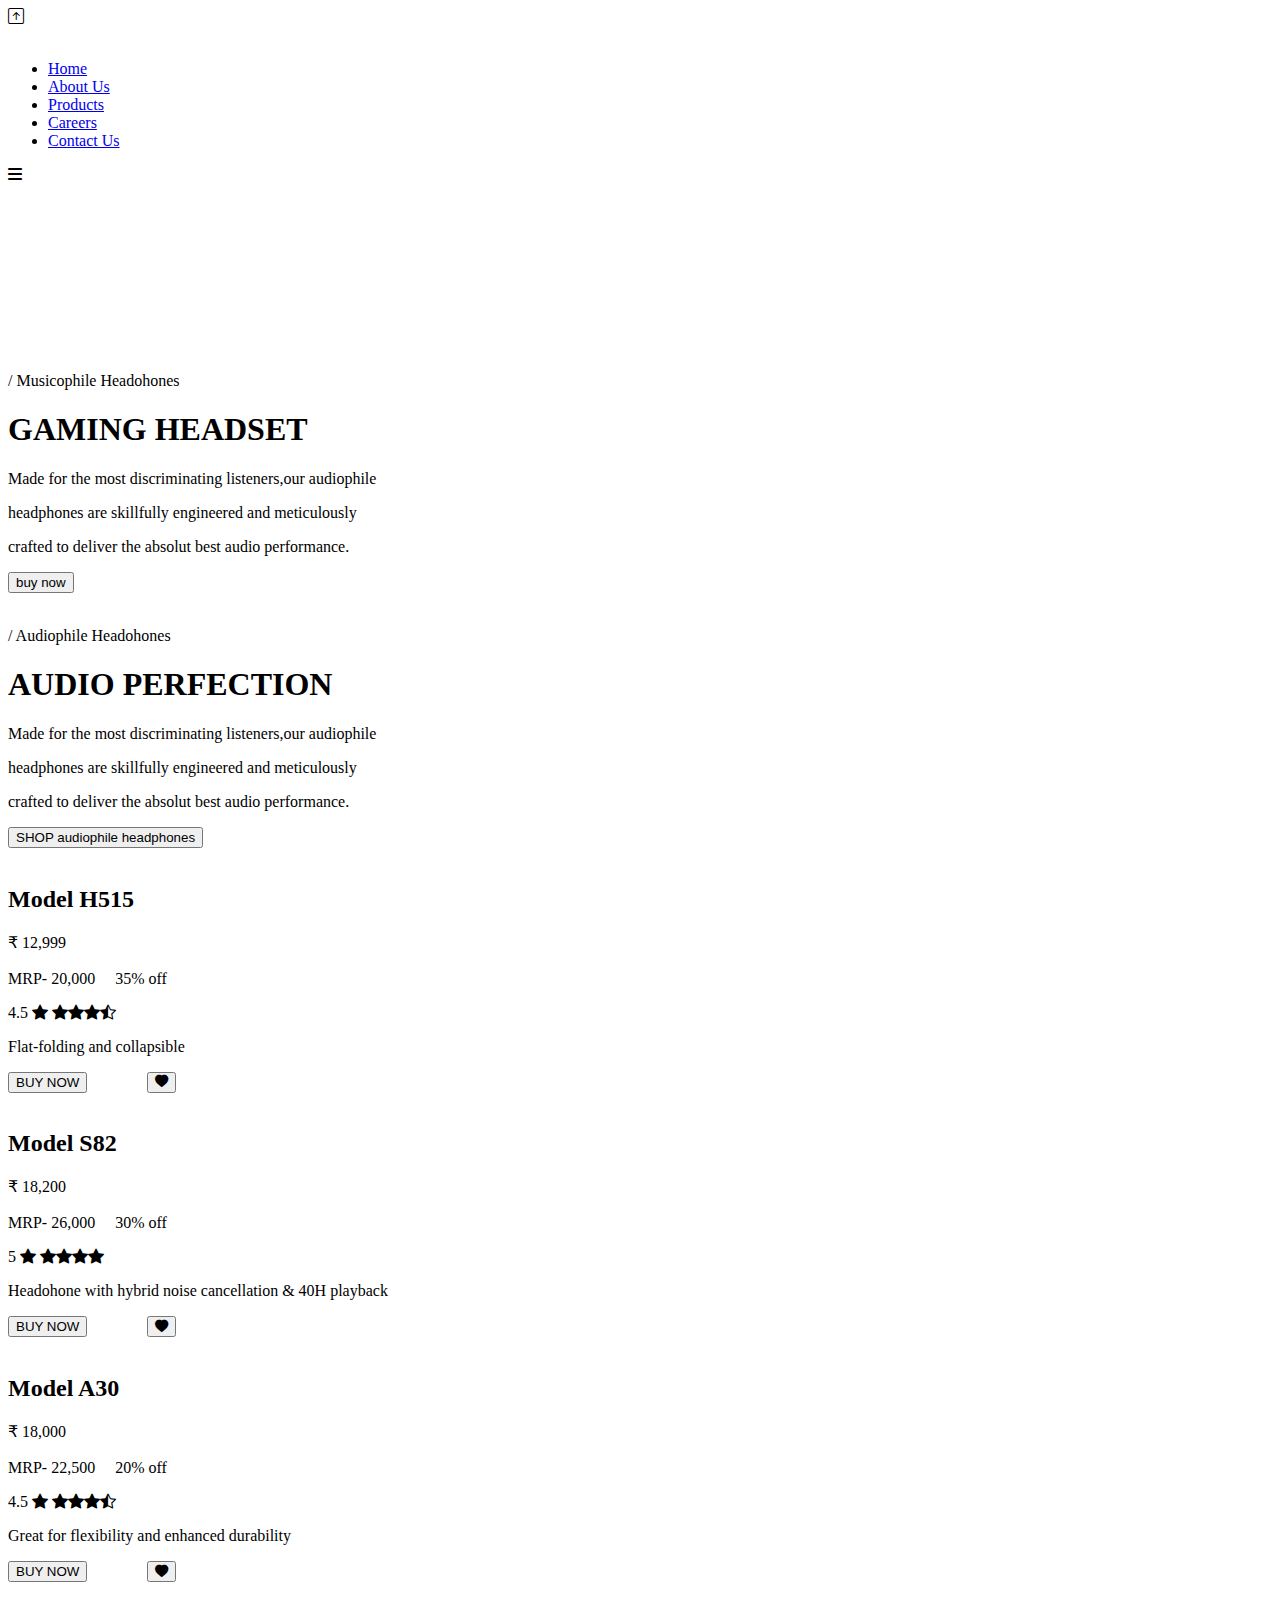
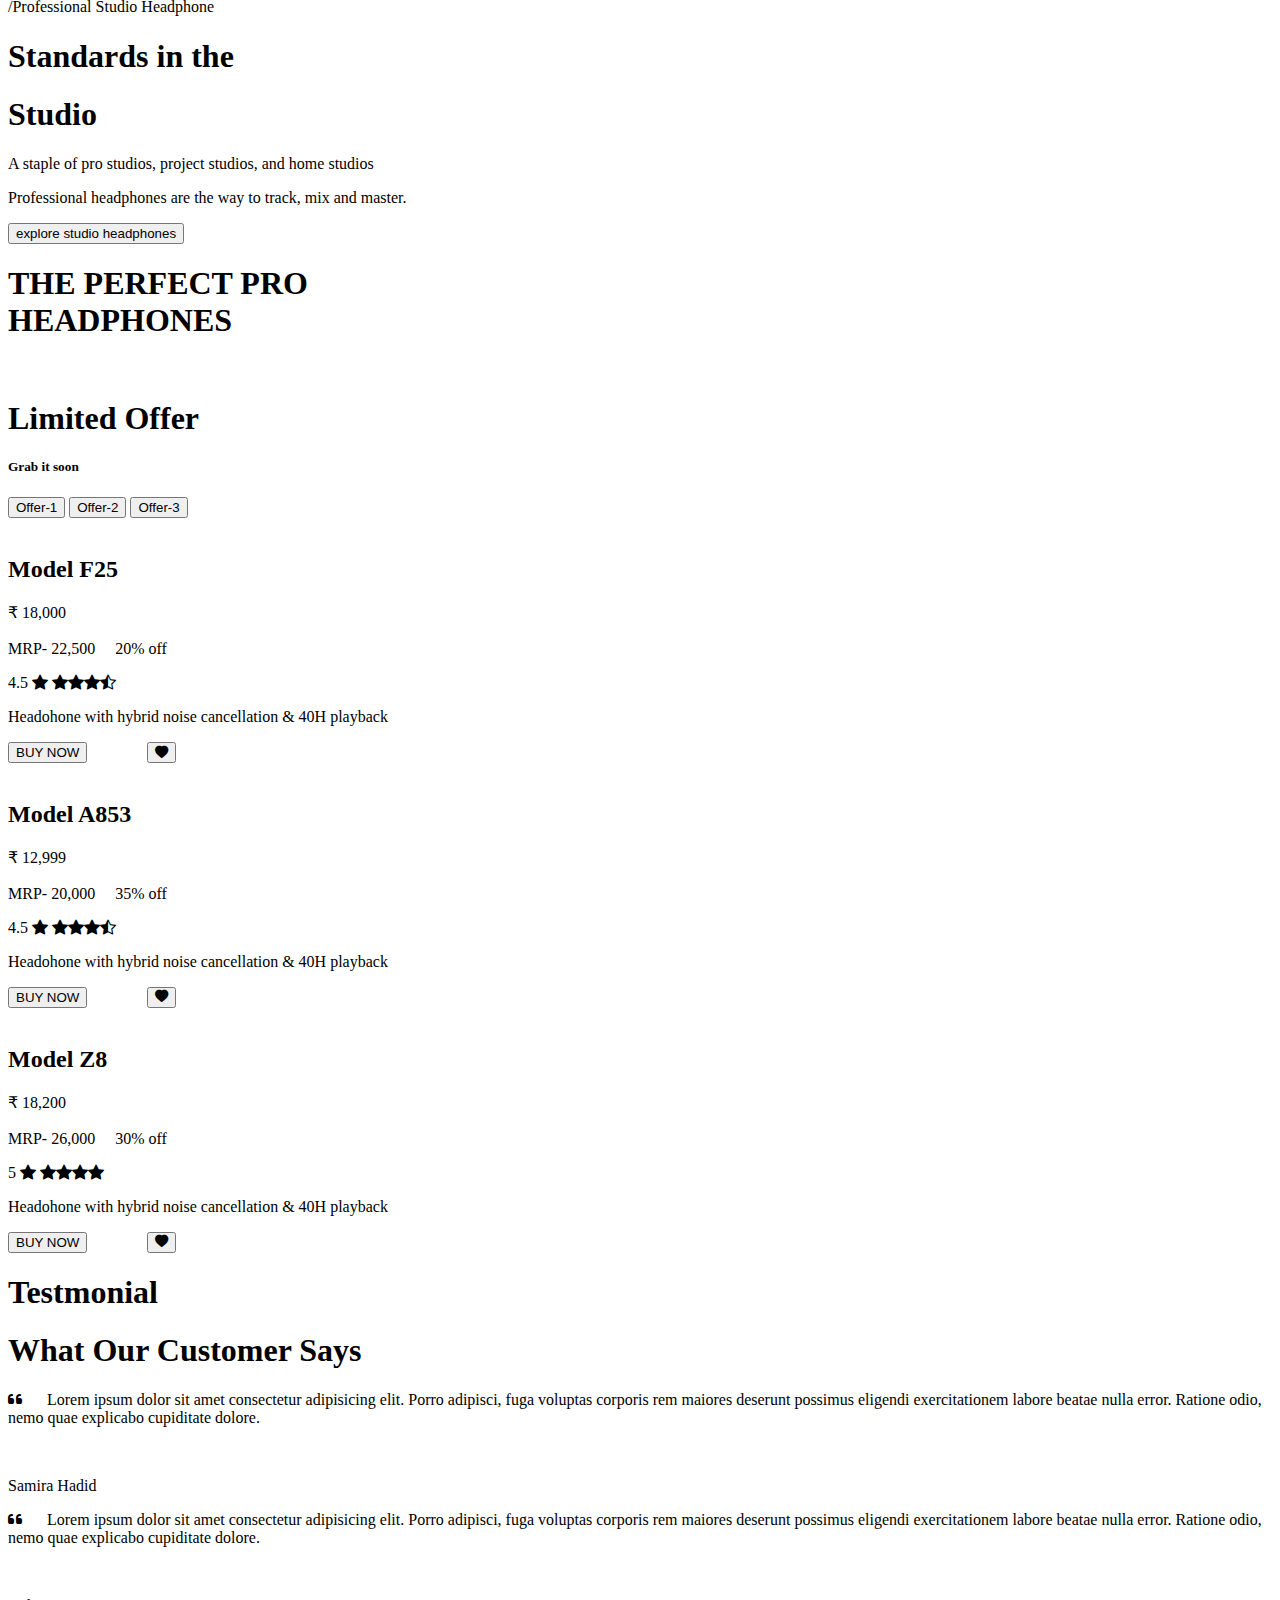
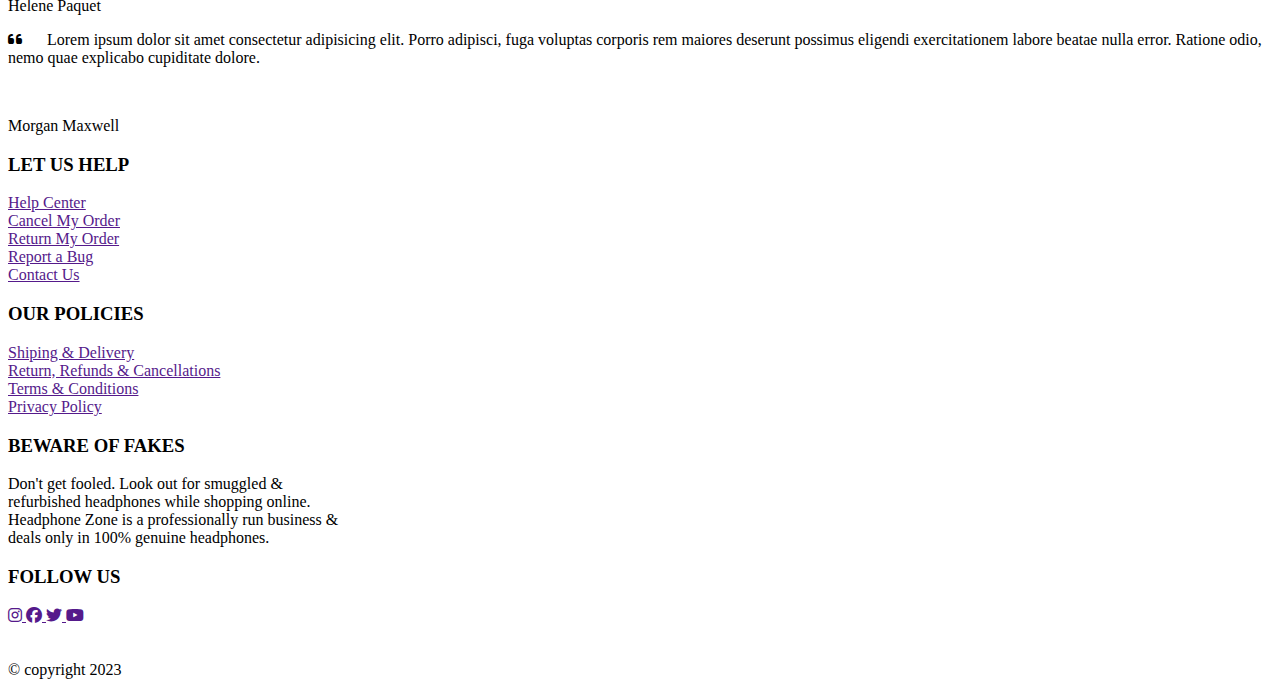
==== index.html @ 8589459e "Create index.html" ====
<!DOCTYPE html>
<html lang="en">
<head>
    <meta charset="UTF-8">
    <meta http-equiv="X-UA-Compatible" content="IE=edge">
    <meta name="viewport" content="width=device-width, initial-scale=1.0">
    <title>Document</title>
    <link rel="stylesheet" href="style.css">
    <link rel="stylesheet" href="https://cdnjs.cloudflare.com/ajax/libs/font-awesome/6.4.0/css/all.min.css">
    <link rel="stylesheet" href="https://cdn.jsdelivr.net/npm/bootstrap-icons@1.10.2/font/bootstrap-icons.css">




    <!-- fonts -->
    <link rel="preconnect" href="https://fonts.googleapis.com">
    <link rel="preconnect" href="https://fonts.gstatic.com" crossorigin>
    <link href="https://fonts.googleapis.com/css2?family=Alkatra&family=Delicious+Handrawn&family=Mate&family=Playfair+Display:ital@0;1&family=Poppins:ital@1&family=Roboto&family=Roboto+Condensed:ital@1&display=swap" rel="stylesheet">

<link href="https://fonts.googleapis.com/css2?family=Alkatra&family=Delicious+Handrawn&family=Mate&family=Playfair+Display:ital@0;1&family=Poppins:ital@1&family=Roboto+Condensed:ital@1&display=swap" rel="stylesheet">

<script defer src="script.js"></script>
</head>
<body>      
    <div class="scrolltop" onclick="scrolltop()">
        <i class="bi bi-arrow-up-square"></i>
    </div>

    <nav>
        <div class="navbar">
            <div class="logo">
               
                <a href="index.html"> <img src="images/logo-v4NBBGidI-transformed.png" alt=""> </a>
            </div>
         
            
            <div class="navList">

                <ul>
                    <li><a href="index.html">Home</a></li>
                    <li><a href="about.html">About Us</a></li>
                    <li><a href="product.html">Products</a></li>
                    <li><a href="carrier.html">Careers</a></li>
                    <li><a href="contact.html">Contact Us</a></li>
                    <!-- <li><button onclick="theme()" id="theme"><i class="bi bi-brightness-high-fill"></i></button></li> -->
                </ul>

                <div class="menu" id="menu"><i class="fa-solid fa-bars"></i></div>
            </div>
        </div>
    </nav>
    <section class="video">
        
        <video src="New folder/videoplayback.mp4" autoplay="autoplay" muted style="width: 100%; "></video>

    </section>



<div class="division1">
    <div class="d1img div1">
        
        <div class="d1imgdiv">
        <img src="images/h5.jpg" alt="">

        </div>
    </div>
    <div class="d1Con div2">
        <p> <span>/</span>  Musicophile Headohones</p>
        
        <h1>GAMING HEADSET</h1>
    
        <div class="d2p">
            <p>Made for the most discriminating listeners,our audiophile  </p>
        <p>headphones are skillfully engineered and meticulously </p>
        <p>crafted to deliver the absolut best audio performance.</p>
        </div>
        <button> buy now
        </button>
    </div>
   

</div>


<div class="division2">

    <div >
        <img src="images/crop.png" alt="">
       </div>
    

    <div class="d2Con">

       
        <p> <span>/</span>  Audiophile Headohones</p>
        <h1>AUDIO PERFECTION</h1>
    
        <div class="d2p">
            <p>Made for the most discriminating listeners,our audiophile  </p>
        <p>headphones are skillfully engineered and meticulously </p>
        <p>crafted to deliver the absolut best audio performance.</p>
        </div>
        <button> SHOP audiophile headphones
        </button>
    </div>

</div>




   <div class="division7">
   
        

        <div class="cards">


            <div class="card card1 ">
                <img src="images/48.jpg" alt="">

                <h2>Model H515</h2>


                <div class="cardcon">
                    <span class="price">&#8377 12,999</span> <br>
                    <br> <span class="offer">MRP- <span class="mrp">20,000</span> &nbsp; &nbsp;  35% off</span>
                    <br>

                    <p>4.5  <i class="bi bi-star-fill"></i>  <i class="bi bi-star-fill"></i><i class="bi bi-star-fill"></i><i class="bi bi-star-fill"></i><i class="bi bi-star-half"></i></p>
                    <p class="cardtext">Flat-folding and collapsible</p>
                    <button>BUY NOW</button> &nbsp; &nbsp; &nbsp; &nbsp; &nbsp; &nbsp; &nbsp; <button class="kart"><i class="bi bi-heart-fill"></i></button>
                </div>

              </div>


            
              <div class="card card2 ">

                <img src="images/51.jpg" alt="">

                <h2>Model S82</h2>


                <div class="cardcon">
                    <span class="price">&#8377 18,200</span> <br>
                    <br> <span class="offer">MRP- <span class="mrp">26,000</span> &nbsp; &nbsp;  30% off</span>
                    <br>

                    <p>5  <i class="bi bi-star-fill"></i>  <i class="bi bi-star-fill"></i><i class="bi bi-star-fill"></i><i class="bi bi-star-fill"></i><i class="bi bi-star-fill"></i></p>
                    <p class="cardtext">Headohone with hybrid noise cancellation & 40H playback</p>
                    <button>BUY NOW</button> &nbsp; &nbsp; &nbsp; &nbsp; &nbsp; &nbsp; &nbsp; <button class="kart"><i class="bi bi-heart-fill"></i></button>
                </div>
                
              </div>




              
            <div class="card card3 ">

                <img src="images/card3.jpg" alt="">

                <h2>Model A30</h2>


                <div class="cardcon">
                    <span class="price">&#8377 18,000</span> <br>
                    <br> <span class="offer">MRP- <span class="mrp">22,500</span> &nbsp; &nbsp;  20% off</span>
                    <br>

                    <p>4.5  <i class="bi bi-star-fill"></i>  <i class="bi bi-star-fill"></i><i class="bi bi-star-fill"></i><i class="bi bi-star-fill"></i><i class="bi bi-star-half"></i></p>
                    <p class="cardtext">Great for flexibility and enhanced durability</p>
                    <button>BUY NOW</button> &nbsp; &nbsp; &nbsp; &nbsp; &nbsp; &nbsp; &nbsp; <button class="kart"><i class="bi bi-heart-fill"></i></button>
                </div>

              </div>

        </div>

    </div>

<div class="division6">

    <div class="d6img" >
      


    <div class="d6con">

       <p><span>/</span>Professional Studio Headphone</p>
        <div class="d6conh">
            <h1>Standards in the </h1>
        <h1>Studio</h1>
        </div>
        <p>
            A staple of pro studios, project studios, and home studios</p> <p> Professional headphones are the way to track, mix and master.
        </p>
        <button> explore studio headphones
        </button>
    </div>
</div>
</div>







    
<section class="division3">
    <div class="d3img">
        <!-- <img src="images/23.png" alt="">
        <img src="images/23.png" alt="">
        <img src="images/23.png" alt=""> -->
    </div>
    <div class="d3con">
        <h1>THE PERFECT PRO <br><span>  HEADPHONES</span></h1>
    </div>

</section>




<div class="division4">


    <div class="d4img">
        <img src="images/h16.avif" alt="">
    </div>
    
    <div class="all">

        <div class="alltopic"><h1>Limited Offer</h1>
            <h5>Grab it soon</h5></div>


            <div class="allsection1">
                <div class="allbutton">
                    <button id="d4btn1">
                        Offer-1
                    </button>
                    <button id="d4btn2" >
                        Offer-2
                    </button>
                    <button id="d4btn3" >
                        Offer-3
                    </button>
                </div>


               <div class="allcon">
                <div class="allcon1">
                    <div class="allimg">
                        <img src="images/57.avif" alt="">
                    </div>
                    <div class="allsec1">
                        <h2>Model F25</h2>
                        <span class="price">&#8377 18,000</span> <br>
                    <br> <span class="offer">MRP- <span class="mrp">22,500</span> &nbsp; &nbsp;  20% off</span>
                    <br>

                    <p>4.5  <i class="bi bi-star-fill"></i>  <i class="bi bi-star-fill"></i><i class="bi bi-star-fill"></i><i class="bi bi-star-fill"></i><i class="bi bi-star-half"></i></p>
                    <p class="cardtext">Headohone with hybrid noise cancellation & 40H playback</p>
                    <button>BUY NOW</button> &nbsp; &nbsp; &nbsp; &nbsp; &nbsp; &nbsp; &nbsp; <button class="kart"><i class="bi bi-heart-fill"></i></button>
                    </div>
                </div>





                <div class="allcon2">
                    <div class="allimg">
                        <img src="images/58.avif" alt=""></div>
                    <div class="allsec1">
                        <h2>Model A853</h2>
                        <span class="price">&#8377 12,999</span> <br>
                        <br> <span class="offer">MRP- <span class="mrp">20,000</span> &nbsp; &nbsp;  35% off</span>
                        <br>
    
                        <p>4.5  <i class="bi bi-star-fill"></i>  <i class="bi bi-star-fill"></i><i class="bi bi-star-fill"></i><i class="bi bi-star-fill"></i><i class="bi bi-star-half"></i></p>
                        <p class="cardtext">Headohone with hybrid noise cancellation & 40H playback</p>
                        <button>BUY NOW</button> &nbsp; &nbsp; &nbsp; &nbsp; &nbsp; &nbsp; &nbsp; <button class="kart"><i class="bi bi-heart-fill"></i></button>
                    </div>
                </div>






                <div class="allcon3">
                    <div class="allimg">
                        <img src="images/54.avif" alt=""></div>
                    <div class="allsec1">
                        <h2>Model Z8</h2>
                        <span class="price">&#8377 18,200</span> <br>
                        <br> <span class="offer">MRP- <span class="mrp">26,000</span> &nbsp; &nbsp;  30% off</span>
                        <br>
    
                        <p>5  <i class="bi bi-star-fill"></i>  <i class="bi bi-star-fill"></i><i class="bi bi-star-fill"></i><i class="bi bi-star-fill"></i><i class="bi bi-star-fill"></i></p>
                        <p class="cardtext">Headohone with hybrid noise cancellation & 40H playback</p>
                        <button>BUY NOW</button> &nbsp; &nbsp; &nbsp; &nbsp; &nbsp; &nbsp; &nbsp; <button class="kart"><i class="bi bi-heart-fill"></i></button>
                    </div>
                </div>




               </div>

            </div>

    </div>
</div>





<div class="division5h">
    <h1><span>Testmonial</span></h1>
    <h1>What Our Customer Says</h1>
</div>
<div class="division5">

   <div class="cards">
        
    <div class="card">
        <div class="cardcon">
            <p><i class="fa-solid fa-quote-left"></i> &nbsp;&nbsp;&nbsp;&nbsp;
                Lorem ipsum dolor sit amet consectetur adipisicing elit. Porro adipisci, fuga voluptas corporis rem maiores deserunt possimus eligendi exercitationem labore beatae nulla error. Ratione odio, nemo quae explicabo cupiditate dolore.</p>
                <img src="images/testinomal1.jpg" alt="">
                <p>Samira Hadid</p>
            
        </div>
    </div>
    <div class="card">
        <div class="cardcon">
            <p><i class="fa-solid fa-quote-left"></i> &nbsp;&nbsp;&nbsp;&nbsp;
                Lorem ipsum dolor sit amet consectetur adipisicing elit. Porro adipisci, fuga voluptas corporis rem maiores deserunt possimus eligendi exercitationem labore beatae nulla error. Ratione odio, nemo quae explicabo cupiditate dolore.</p>
                <img src="images/test2.jpg" alt="">
                <p>Helene Paquet</p>
            
        </div>
    </div>
    <div class="card">
        <div class="cardcon">
            <p><i class="fa-solid fa-quote-left"></i> &nbsp;&nbsp;&nbsp;&nbsp;
                Lorem ipsum dolor sit amet consectetur adipisicing elit. Porro adipisci, fuga voluptas corporis rem maiores deserunt possimus eligendi exercitationem labore beatae nulla error. Ratione odio, nemo quae explicabo cupiditate dolore.</p>
                <img src="images/test3.jpg" alt="">
                <p>Morgan Maxwell</p>
            
        </div>
    </div>
   </div>
    

</div>




<footer>

    <div class="footer">
        <div class="footer-con">

            <li>
                <h3> LET US HELP</h3>
            </li>
            <li> <a href=""> Help Center</a></li>
            <li><a href="">Cancel My Order</a></li>
            <li><a href="">Return My Order</a></li>
            <li><a href="">Report a Bug</a></li>
            <li><a href="">Contact Us</a></li>
        </div>

        <div class="footer-con">
            <li>
                <h3> OUR POLICIES</h3>
            </li>
            <li> <a href=""> Shiping & Delivery</a></li>
            <li><a href="">Return, Refunds & Cancellations</a></li>
            <li><a href="">Terms & Conditions</a></li>
            <li><a href="">Privacy Policy</a></li>

        </div>

        <div class="footer-con">
            <li>
                <h3> BEWARE OF FAKES</h3>
            </li>
            <p>
                Don't get fooled. Look out for smuggled & <br> refurbished headphones while shopping online. <br>
                Headphone Zone is a professionally run business & <br> deals only in 100% genuine headphones.</p>
        </div>

        <div class="footer-con">

            <li>
                <h3> FOLLOW US</h3>
            </li>
            <div class="icon">
                <a href="">
                    <i class="fa-brands fa-instagram"></i>
                    <i class="fa-brands fa-facebook"></i>
                    <i class="fa-brands fa-twitter"></i>
                    <i class="fa-brands fa-youtube"></i>
                </a>
            </div>
        </div>
    </div>
    <br>
    <br>
    <div class="footer-down">
        &copy copyright 2023
    </div>
</footer>

</body>



<script>

const showmenu = document.getElementById("menu")
const showul = document.querySelector("nav ul")

showmenu.addEventListener("click" ,() => {
    showul.classList.toggle("showmenu")
})

const btn1 = document.getElementById("d4btn1")
const btn2 = document.getElementById("d4btn2")
const btn3 = document.getElementById("d4btn3")
 const con1 = document.querySelector(".allcon1")
 const con2 = document.querySelector(".allcon2")
 const con3 = document.querySelector(".allcon3")




 btn1.addEventListener("click" , () => {
    con1.style.display = 'flex'
    con2.style.display = 'none'
    con3.style.display = 'none'
    btn1.style.backgroundColor = 'orange'
    btn2.style.backgroundColor = 'white'
    btn3.style.backgroundColor = 'white'


})




btn2.addEventListener("click" , () => {
    con1.style.display = 'none'
    con2.style.display = 'flex'
    con3.style.display = 'none'
    btn1.style.backgroundColor = 'white'
    btn2.style.backgroundColor = 'orange'
    btn3.style.backgroundColor = 'white'


})


btn3.addEventListener("click" , () => {
    con1.style.display = 'none'
    con2.style.display = 'none'
    con3.style.display = 'flex'
    btn1.style.backgroundColor = 'white'
    btn2.style.backgroundColor = 'white'
    btn3.style.backgroundColor = 'orange'


})

const button = document.querySelector("#theme")

function theme(){
    document.body.classList.toggle("light-theme")
    
}

const scroll = document.querySelector(".scrolltop")
function scrolltop(){
    window.scrollTo({top: 0,behavior: 'smooth'});
 
}

</script>
</html>
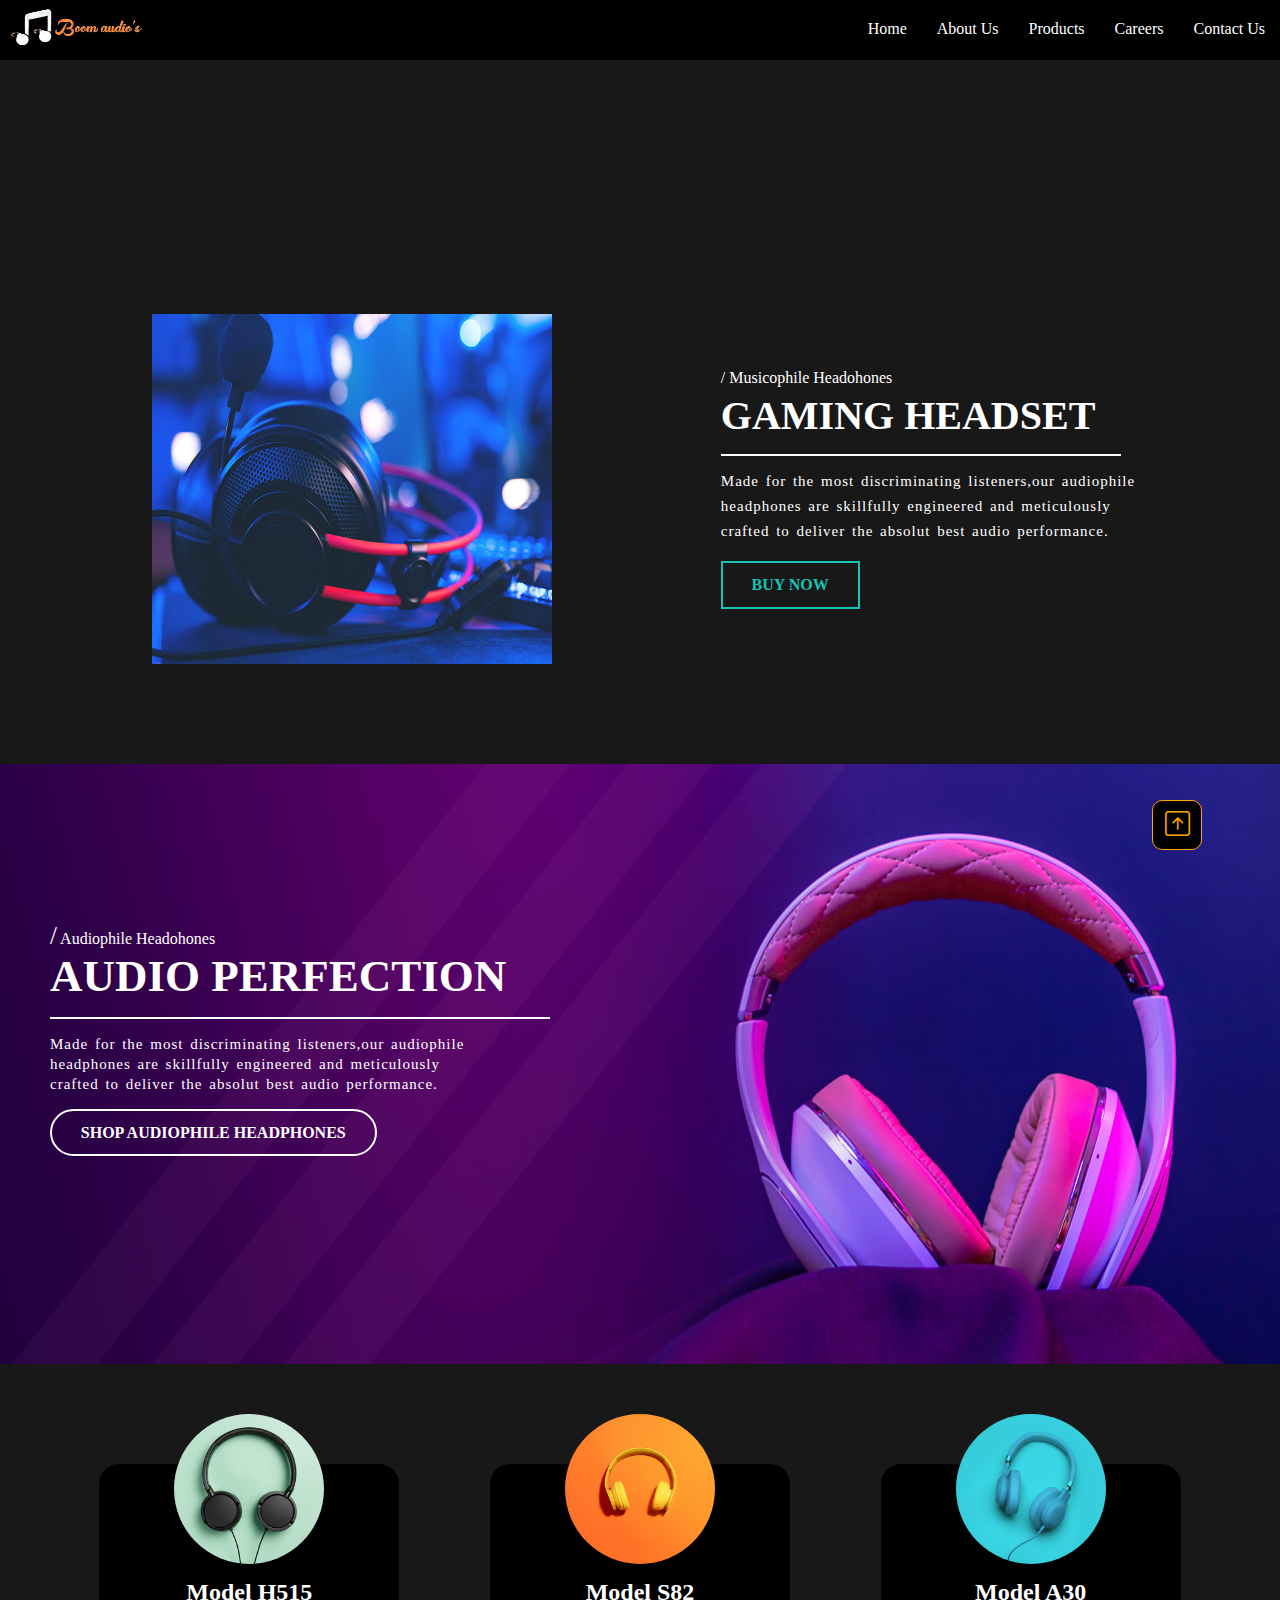
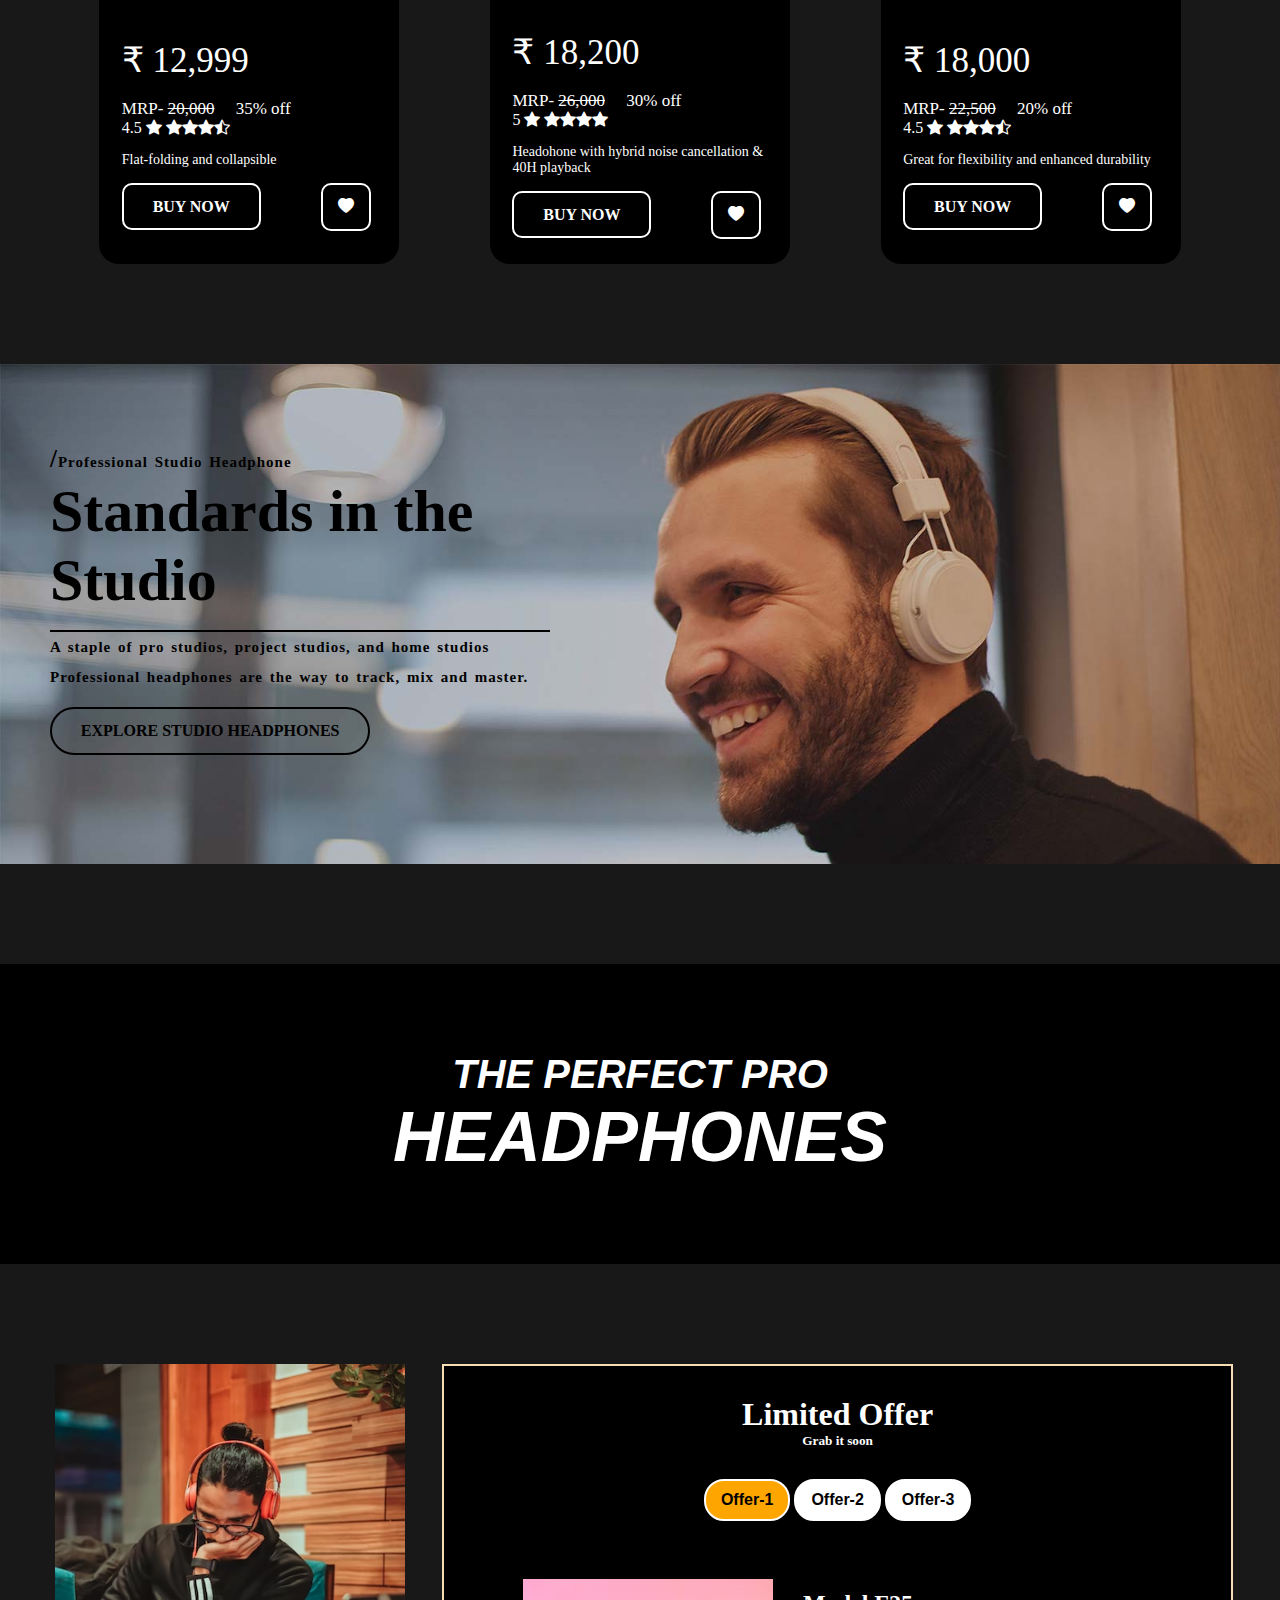
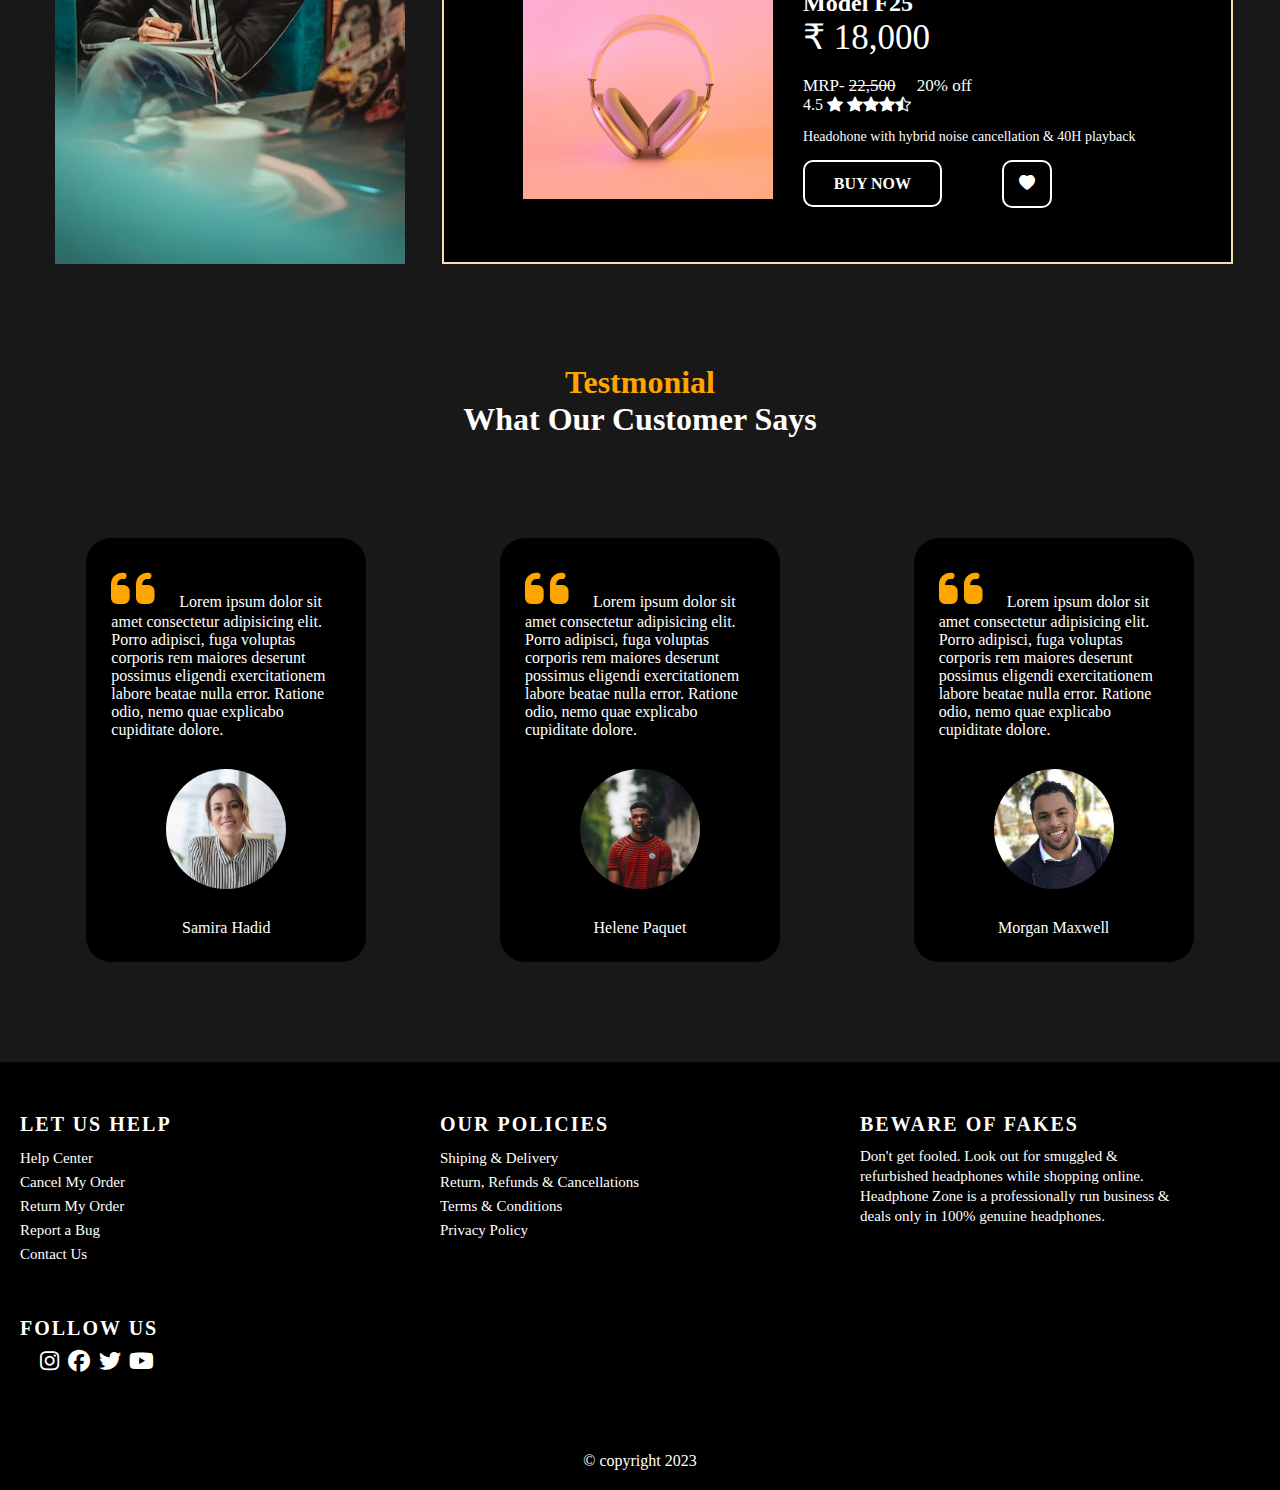
==== commit ec966735: "Add files via upload" ====
--- a/index.html
+++ b/index.html
@@ -1,501 +1,501 @@
-<!DOCTYPE html>
-<html lang="en">
-<head>
-    <meta charset="UTF-8">
-    <meta http-equiv="X-UA-Compatible" content="IE=edge">
-    <meta name="viewport" content="width=device-width, initial-scale=1.0">
-    <title>Document</title>
-    <link rel="stylesheet" href="style.css">
-    <link rel="stylesheet" href="https://cdnjs.cloudflare.com/ajax/libs/font-awesome/6.4.0/css/all.min.css">
-    <link rel="stylesheet" href="https://cdn.jsdelivr.net/npm/bootstrap-icons@1.10.2/font/bootstrap-icons.css">
-
-
-
-
-    <!-- fonts -->
-    <link rel="preconnect" href="https://fonts.googleapis.com">
-    <link rel="preconnect" href="https://fonts.gstatic.com" crossorigin>
-    <link href="https://fonts.googleapis.com/css2?family=Alkatra&family=Delicious+Handrawn&family=Mate&family=Playfair+Display:ital@0;1&family=Poppins:ital@1&family=Roboto&family=Roboto+Condensed:ital@1&display=swap" rel="stylesheet">
-
-<link href="https://fonts.googleapis.com/css2?family=Alkatra&family=Delicious+Handrawn&family=Mate&family=Playfair+Display:ital@0;1&family=Poppins:ital@1&family=Roboto+Condensed:ital@1&display=swap" rel="stylesheet">
-
-<script defer src="script.js"></script>
-</head>
-<body>      
-    <div class="scrolltop" onclick="scrolltop()">
-        <i class="bi bi-arrow-up-square"></i>
-    </div>
-
-    <nav>
-        <div class="navbar">
-            <div class="logo">
-               
-                <a href="index.html"> <img src="images/logo-v4NBBGidI-transformed.png" alt=""> </a>
-            </div>
-         
-            
-            <div class="navList">
-
-                <ul>
-                    <li><a href="index.html">Home</a></li>
-                    <li><a href="about.html">About Us</a></li>
-                    <li><a href="product.html">Products</a></li>
-                    <li><a href="carrier.html">Careers</a></li>
-                    <li><a href="contact.html">Contact Us</a></li>
-                    <!-- <li><button onclick="theme()" id="theme"><i class="bi bi-brightness-high-fill"></i></button></li> -->
-                </ul>
-
-                <div class="menu" id="menu"><i class="fa-solid fa-bars"></i></div>
-            </div>
-        </div>
-    </nav>
-    <section class="video">
-        
-        <video src="New folder/videoplayback.mp4" autoplay="autoplay" muted style="width: 100%; "></video>
-
-    </section>
-
-
-
-<div class="division1">
-    <div class="d1img div1">
-        
-        <div class="d1imgdiv">
-        <img src="images/h5.jpg" alt="">
-
-        </div>
-    </div>
-    <div class="d1Con div2">
-        <p> <span>/</span>  Musicophile Headohones</p>
-        
-        <h1>GAMING HEADSET</h1>
-    
-        <div class="d2p">
-            <p>Made for the most discriminating listeners,our audiophile  </p>
-        <p>headphones are skillfully engineered and meticulously </p>
-        <p>crafted to deliver the absolut best audio performance.</p>
-        </div>
-        <button> buy now
-        </button>
-    </div>
-   
-
-</div>
-
-
-<div class="division2">
-
-    <div >
-        <img src="images/crop.png" alt="">
-       </div>
-    
-
-    <div class="d2Con">
-
-       
-        <p> <span>/</span>  Audiophile Headohones</p>
-        <h1>AUDIO PERFECTION</h1>
-    
-        <div class="d2p">
-            <p>Made for the most discriminating listeners,our audiophile  </p>
-        <p>headphones are skillfully engineered and meticulously </p>
-        <p>crafted to deliver the absolut best audio performance.</p>
-        </div>
-        <button> SHOP audiophile headphones
-        </button>
-    </div>
-
-</div>
-
-
-
-
-   <div class="division7">
-   
-        
-
-        <div class="cards">
-
-
-            <div class="card card1 ">
-                <img src="images/48.jpg" alt="">
-
-                <h2>Model H515</h2>
-
-
-                <div class="cardcon">
-                    <span class="price">&#8377 12,999</span> <br>
-                    <br> <span class="offer">MRP- <span class="mrp">20,000</span> &nbsp; &nbsp;  35% off</span>
-                    <br>
-
-                    <p>4.5  <i class="bi bi-star-fill"></i>  <i class="bi bi-star-fill"></i><i class="bi bi-star-fill"></i><i class="bi bi-star-fill"></i><i class="bi bi-star-half"></i></p>
-                    <p class="cardtext">Flat-folding and collapsible</p>
-                    <button>BUY NOW</button> &nbsp; &nbsp; &nbsp; &nbsp; &nbsp; &nbsp; &nbsp; <button class="kart"><i class="bi bi-heart-fill"></i></button>
-                </div>
-
-              </div>
-
-
-            
-              <div class="card card2 ">
-
-                <img src="images/51.jpg" alt="">
-
-                <h2>Model S82</h2>
-
-
-                <div class="cardcon">
-                    <span class="price">&#8377 18,200</span> <br>
-                    <br> <span class="offer">MRP- <span class="mrp">26,000</span> &nbsp; &nbsp;  30% off</span>
-                    <br>
-
-                    <p>5  <i class="bi bi-star-fill"></i>  <i class="bi bi-star-fill"></i><i class="bi bi-star-fill"></i><i class="bi bi-star-fill"></i><i class="bi bi-star-fill"></i></p>
-                    <p class="cardtext">Headohone with hybrid noise cancellation & 40H playback</p>
-                    <button>BUY NOW</button> &nbsp; &nbsp; &nbsp; &nbsp; &nbsp; &nbsp; &nbsp; <button class="kart"><i class="bi bi-heart-fill"></i></button>
-                </div>
-                
-              </div>
-
-
-
-
-              
-            <div class="card card3 ">
-
-                <img src="images/card3.jpg" alt="">
-
-                <h2>Model A30</h2>
-
-
-                <div class="cardcon">
-                    <span class="price">&#8377 18,000</span> <br>
-                    <br> <span class="offer">MRP- <span class="mrp">22,500</span> &nbsp; &nbsp;  20% off</span>
-                    <br>
-
-                    <p>4.5  <i class="bi bi-star-fill"></i>  <i class="bi bi-star-fill"></i><i class="bi bi-star-fill"></i><i class="bi bi-star-fill"></i><i class="bi bi-star-half"></i></p>
-                    <p class="cardtext">Great for flexibility and enhanced durability</p>
-                    <button>BUY NOW</button> &nbsp; &nbsp; &nbsp; &nbsp; &nbsp; &nbsp; &nbsp; <button class="kart"><i class="bi bi-heart-fill"></i></button>
-                </div>
-
-              </div>
-
-        </div>
-
-    </div>
-
-<div class="division6">
-
-    <div class="d6img" >
-      
-
-
-    <div class="d6con">
-
-       <p><span>/</span>Professional Studio Headphone</p>
-        <div class="d6conh">
-            <h1>Standards in the </h1>
-        <h1>Studio</h1>
-        </div>
-        <p>
-            A staple of pro studios, project studios, and home studios</p> <p> Professional headphones are the way to track, mix and master.
-        </p>
-        <button> explore studio headphones
-        </button>
-    </div>
-</div>
-</div>
-
-
-
-
-
-
-
-    
-<section class="division3">
-    <div class="d3img">
-        <!-- <img src="images/23.png" alt="">
-        <img src="images/23.png" alt="">
-        <img src="images/23.png" alt=""> -->
-    </div>
-    <div class="d3con">
-        <h1>THE PERFECT PRO <br><span>  HEADPHONES</span></h1>
-    </div>
-
-</section>
-
-
-
-
-<div class="division4">
-
-
-    <div class="d4img">
-        <img src="images/h16.avif" alt="">
-    </div>
-    
-    <div class="all">
-
-        <div class="alltopic"><h1>Limited Offer</h1>
-            <h5>Grab it soon</h5></div>
-
-
-            <div class="allsection1">
-                <div class="allbutton">
-                    <button id="d4btn1">
-                        Offer-1
-                    </button>
-                    <button id="d4btn2" >
-                        Offer-2
-                    </button>
-                    <button id="d4btn3" >
-                        Offer-3
-                    </button>
-                </div>
-
-
-               <div class="allcon">
-                <div class="allcon1">
-                    <div class="allimg">
-                        <img src="images/57.avif" alt="">
-                    </div>
-                    <div class="allsec1">
-                        <h2>Model F25</h2>
-                        <span class="price">&#8377 18,000</span> <br>
-                    <br> <span class="offer">MRP- <span class="mrp">22,500</span> &nbsp; &nbsp;  20% off</span>
-                    <br>
-
-                    <p>4.5  <i class="bi bi-star-fill"></i>  <i class="bi bi-star-fill"></i><i class="bi bi-star-fill"></i><i class="bi bi-star-fill"></i><i class="bi bi-star-half"></i></p>
-                    <p class="cardtext">Headohone with hybrid noise cancellation & 40H playback</p>
-                    <button>BUY NOW</button> &nbsp; &nbsp; &nbsp; &nbsp; &nbsp; &nbsp; &nbsp; <button class="kart"><i class="bi bi-heart-fill"></i></button>
-                    </div>
-                </div>
-
-
-
-
-
-                <div class="allcon2">
-                    <div class="allimg">
-                        <img src="images/58.avif" alt=""></div>
-                    <div class="allsec1">
-                        <h2>Model A853</h2>
-                        <span class="price">&#8377 12,999</span> <br>
-                        <br> <span class="offer">MRP- <span class="mrp">20,000</span> &nbsp; &nbsp;  35% off</span>
-                        <br>
-    
-                        <p>4.5  <i class="bi bi-star-fill"></i>  <i class="bi bi-star-fill"></i><i class="bi bi-star-fill"></i><i class="bi bi-star-fill"></i><i class="bi bi-star-half"></i></p>
-                        <p class="cardtext">Headohone with hybrid noise cancellation & 40H playback</p>
-                        <button>BUY NOW</button> &nbsp; &nbsp; &nbsp; &nbsp; &nbsp; &nbsp; &nbsp; <button class="kart"><i class="bi bi-heart-fill"></i></button>
-                    </div>
-                </div>
-
-
-
-
-
-
-                <div class="allcon3">
-                    <div class="allimg">
-                        <img src="images/54.avif" alt=""></div>
-                    <div class="allsec1">
-                        <h2>Model Z8</h2>
-                        <span class="price">&#8377 18,200</span> <br>
-                        <br> <span class="offer">MRP- <span class="mrp">26,000</span> &nbsp; &nbsp;  30% off</span>
-                        <br>
-    
-                        <p>5  <i class="bi bi-star-fill"></i>  <i class="bi bi-star-fill"></i><i class="bi bi-star-fill"></i><i class="bi bi-star-fill"></i><i class="bi bi-star-fill"></i></p>
-                        <p class="cardtext">Headohone with hybrid noise cancellation & 40H playback</p>
-                        <button>BUY NOW</button> &nbsp; &nbsp; &nbsp; &nbsp; &nbsp; &nbsp; &nbsp; <button class="kart"><i class="bi bi-heart-fill"></i></button>
-                    </div>
-                </div>
-
-
-
-
-               </div>
-
-            </div>
-
-    </div>
-</div>
-
-
-
-
-
-<div class="division5h">
-    <h1><span>Testmonial</span></h1>
-    <h1>What Our Customer Says</h1>
-</div>
-<div class="division5">
-
-   <div class="cards">
-        
-    <div class="card">
-        <div class="cardcon">
-            <p><i class="fa-solid fa-quote-left"></i> &nbsp;&nbsp;&nbsp;&nbsp;
-                Lorem ipsum dolor sit amet consectetur adipisicing elit. Porro adipisci, fuga voluptas corporis rem maiores deserunt possimus eligendi exercitationem labore beatae nulla error. Ratione odio, nemo quae explicabo cupiditate dolore.</p>
-                <img src="images/testinomal1.jpg" alt="">
-                <p>Samira Hadid</p>
-            
-        </div>
-    </div>
-    <div class="card">
-        <div class="cardcon">
-            <p><i class="fa-solid fa-quote-left"></i> &nbsp;&nbsp;&nbsp;&nbsp;
-                Lorem ipsum dolor sit amet consectetur adipisicing elit. Porro adipisci, fuga voluptas corporis rem maiores deserunt possimus eligendi exercitationem labore beatae nulla error. Ratione odio, nemo quae explicabo cupiditate dolore.</p>
-                <img src="images/test2.jpg" alt="">
-                <p>Helene Paquet</p>
-            
-        </div>
-    </div>
-    <div class="card">
-        <div class="cardcon">
-            <p><i class="fa-solid fa-quote-left"></i> &nbsp;&nbsp;&nbsp;&nbsp;
-                Lorem ipsum dolor sit amet consectetur adipisicing elit. Porro adipisci, fuga voluptas corporis rem maiores deserunt possimus eligendi exercitationem labore beatae nulla error. Ratione odio, nemo quae explicabo cupiditate dolore.</p>
-                <img src="images/test3.jpg" alt="">
-                <p>Morgan Maxwell</p>
-            
-        </div>
-    </div>
-   </div>
-    
-
-</div>
-
-
-
-
-<footer>
-
-    <div class="footer">
-        <div class="footer-con">
-
-            <li>
-                <h3> LET US HELP</h3>
-            </li>
-            <li> <a href=""> Help Center</a></li>
-            <li><a href="">Cancel My Order</a></li>
-            <li><a href="">Return My Order</a></li>
-            <li><a href="">Report a Bug</a></li>
-            <li><a href="">Contact Us</a></li>
-        </div>
-
-        <div class="footer-con">
-            <li>
-                <h3> OUR POLICIES</h3>
-            </li>
-            <li> <a href=""> Shiping & Delivery</a></li>
-            <li><a href="">Return, Refunds & Cancellations</a></li>
-            <li><a href="">Terms & Conditions</a></li>
-            <li><a href="">Privacy Policy</a></li>
-
-        </div>
-
-        <div class="footer-con">
-            <li>
-                <h3> BEWARE OF FAKES</h3>
-            </li>
-            <p>
-                Don't get fooled. Look out for smuggled & <br> refurbished headphones while shopping online. <br>
-                Headphone Zone is a professionally run business & <br> deals only in 100% genuine headphones.</p>
-        </div>
-
-        <div class="footer-con">
-
-            <li>
-                <h3> FOLLOW US</h3>
-            </li>
-            <div class="icon">
-                <a href="">
-                    <i class="fa-brands fa-instagram"></i>
-                    <i class="fa-brands fa-facebook"></i>
-                    <i class="fa-brands fa-twitter"></i>
-                    <i class="fa-brands fa-youtube"></i>
-                </a>
-            </div>
-        </div>
-    </div>
-    <br>
-    <br>
-    <div class="footer-down">
-        &copy copyright 2023
-    </div>
-</footer>
-
-</body>
-
-
-
-<script>
-
-const showmenu = document.getElementById("menu")
-const showul = document.querySelector("nav ul")
-
-showmenu.addEventListener("click" ,() => {
-    showul.classList.toggle("showmenu")
-})
-
-const btn1 = document.getElementById("d4btn1")
-const btn2 = document.getElementById("d4btn2")
-const btn3 = document.getElementById("d4btn3")
- const con1 = document.querySelector(".allcon1")
- const con2 = document.querySelector(".allcon2")
- const con3 = document.querySelector(".allcon3")
-
-
-
-
- btn1.addEventListener("click" , () => {
-    con1.style.display = 'flex'
-    con2.style.display = 'none'
-    con3.style.display = 'none'
-    btn1.style.backgroundColor = 'orange'
-    btn2.style.backgroundColor = 'white'
-    btn3.style.backgroundColor = 'white'
-
-
-})
-
-
-
-
-btn2.addEventListener("click" , () => {
-    con1.style.display = 'none'
-    con2.style.display = 'flex'
-    con3.style.display = 'none'
-    btn1.style.backgroundColor = 'white'
-    btn2.style.backgroundColor = 'orange'
-    btn3.style.backgroundColor = 'white'
-
-
-})
-
-
-btn3.addEventListener("click" , () => {
-    con1.style.display = 'none'
-    con2.style.display = 'none'
-    con3.style.display = 'flex'
-    btn1.style.backgroundColor = 'white'
-    btn2.style.backgroundColor = 'white'
-    btn3.style.backgroundColor = 'orange'
-
-
-})
-
-const button = document.querySelector("#theme")
-
-function theme(){
-    document.body.classList.toggle("light-theme")
-    
-}
-
-const scroll = document.querySelector(".scrolltop")
-function scrolltop(){
-    window.scrollTo({top: 0,behavior: 'smooth'});
- 
-}
-
-</script>
-</html>
+<!DOCTYPE html>
+<html lang="en">
+<head>
+    <meta charset="UTF-8">
+    <meta http-equiv="X-UA-Compatible" content="IE=edge">
+    <meta name="viewport" content="width=device-width, initial-scale=1.0">
+    <title>Document</title>
+    <link rel="stylesheet" href="style.css">
+    <link rel="stylesheet" href="https://cdnjs.cloudflare.com/ajax/libs/font-awesome/6.4.0/css/all.min.css">
+    <link rel="stylesheet" href="https://cdn.jsdelivr.net/npm/bootstrap-icons@1.10.2/font/bootstrap-icons.css">
+
+
+
+
+    <!-- fonts -->
+    <link rel="preconnect" href="https://fonts.googleapis.com">
+    <link rel="preconnect" href="https://fonts.gstatic.com" crossorigin>
+    <link href="https://fonts.googleapis.com/css2?family=Alkatra&family=Delicious+Handrawn&family=Mate&family=Playfair+Display:ital@0;1&family=Poppins:ital@1&family=Roboto&family=Roboto+Condensed:ital@1&display=swap" rel="stylesheet">
+
+<link href="https://fonts.googleapis.com/css2?family=Alkatra&family=Delicious+Handrawn&family=Mate&family=Playfair+Display:ital@0;1&family=Poppins:ital@1&family=Roboto+Condensed:ital@1&display=swap" rel="stylesheet">
+
+<script defer src="script.js"></script>
+</head>
+<body>      
+    <div class="scrolltop" onclick="scrolltop()">
+        <i class="bi bi-arrow-up-square"></i>
+    </div>
+
+    <nav>
+        <div class="navbar">
+            <div class="logo">
+               
+                <a href="index.html"> <img src="images/logo-v4NBBGidI-transformed.png" alt=""> </a>
+            </div>
+         
+            
+            <div class="navList">
+
+                <ul>
+                    <li><a href="index.html">Home</a></li>
+                    <li><a href="about.html">About Us</a></li>
+                    <li><a href="product.html">Products</a></li>
+                    <li><a href="carrier.html">Careers</a></li>
+                    <li><a href="contact.html">Contact Us</a></li>
+                    <!-- <li><button onclick="theme()" id="theme"><i class="bi bi-brightness-high-fill"></i></button></li> -->
+                </ul>
+
+                <div class="menu" id="menu"><i class="fa-solid fa-bars"></i></div>
+            </div>
+        </div>
+    </nav>
+    <section class="video">
+        
+        <video src="New folder/videoplayback.mp4" autoplay="autoplay" muted style="width: 100%; "></video>
+
+    </section>
+
+
+
+<div class="division1">
+    <div class="d1img div3">
+        
+        <div class="d1imgdiv">
+        <img src="images/h5.jpg" alt="">
+
+        </div>
+    </div>
+    <div class="d1Con div3">
+        <p> <span>/</span>  Musicophile Headohones</p>
+        
+        <h1>GAMING HEADSET</h1>
+    
+        <div class="d2p">
+            <p>Made for the most discriminating listeners,our audiophile  </p>
+        <p>headphones are skillfully engineered and meticulously </p>
+        <p>crafted to deliver the absolut best audio performance.</p>
+        </div>
+        <button> buy now
+        </button>
+    </div>
+   
+
+</div>
+
+
+<div class="division2">
+
+    <div >
+        <img src="images/crop.png" alt="">
+       </div>
+    
+
+    <div class="d2Con">
+
+       
+        <p> <span>/</span>  Audiophile Headohones</p>
+        <h1>AUDIO PERFECTION</h1>
+    
+        <div class="d2p">
+            <p>Made for the most discriminating listeners,our audiophile  </p>
+        <p>headphones are skillfully engineered and meticulously </p>
+        <p>crafted to deliver the absolut best audio performance.</p>
+        </div>
+        <button> SHOP audiophile headphones
+        </button>
+    </div>
+
+</div>
+
+
+
+
+   <div class="division7">
+   
+        
+
+        <div class="cards">
+
+
+            <div class="card card1 div3">
+                <img src="images/48.jpg" alt="">
+
+                <h2>Model H515</h2>
+
+
+                <div class="cardcon">
+                    <span class="price">&#8377 12,999</span> <br>
+                    <br> <span class="offer">MRP- <span class="mrp">20,000</span> &nbsp; &nbsp;  35% off</span>
+                    <br>
+
+                    <p>4.5  <i class="bi bi-star-fill"></i>  <i class="bi bi-star-fill"></i><i class="bi bi-star-fill"></i><i class="bi bi-star-fill"></i><i class="bi bi-star-half"></i></p>
+                    <p class="cardtext">Flat-folding and collapsible</p>
+                    <button>BUY NOW</button> &nbsp; &nbsp; &nbsp; &nbsp; &nbsp; &nbsp; &nbsp; <button class="kart"><i class="bi bi-heart-fill"></i></button>
+                </div>
+
+              </div>
+
+
+            
+              <div class="card card2 div3">
+
+                <img src="images/51.jpg" alt="">
+
+                <h2>Model S82</h2>
+
+
+                <div class="cardcon">
+                    <span class="price">&#8377 18,200</span> <br>
+                    <br> <span class="offer">MRP- <span class="mrp">26,000</span> &nbsp; &nbsp;  30% off</span>
+                    <br>
+
+                    <p>5  <i class="bi bi-star-fill"></i>  <i class="bi bi-star-fill"></i><i class="bi bi-star-fill"></i><i class="bi bi-star-fill"></i><i class="bi bi-star-fill"></i></p>
+                    <p class="cardtext">Headohone with hybrid noise cancellation & 40H playback</p>
+                    <button>BUY NOW</button> &nbsp; &nbsp; &nbsp; &nbsp; &nbsp; &nbsp; &nbsp; <button class="kart"><i class="bi bi-heart-fill"></i></button>
+                </div>
+                
+              </div>
+
+
+
+
+              
+            <div class="card card3 div3">
+
+                <img src="images/card3.jpg" alt="">
+
+                <h2>Model A30</h2>
+
+
+                <div class="cardcon">
+                    <span class="price">&#8377 18,000</span> <br>
+                    <br> <span class="offer">MRP- <span class="mrp">22,500</span> &nbsp; &nbsp;  20% off</span>
+                    <br>
+
+                    <p>4.5  <i class="bi bi-star-fill"></i>  <i class="bi bi-star-fill"></i><i class="bi bi-star-fill"></i><i class="bi bi-star-fill"></i><i class="bi bi-star-half"></i></p>
+                    <p class="cardtext">Great for flexibility and enhanced durability</p>
+                    <button>BUY NOW</button> &nbsp; &nbsp; &nbsp; &nbsp; &nbsp; &nbsp; &nbsp; <button class="kart"><i class="bi bi-heart-fill"></i></button>
+                </div>
+
+              </div>
+
+        </div>
+
+    </div>
+
+<div class="division6">
+
+    <div class="d6img" >
+      
+
+
+    <div class="d6con">
+
+       <p><span>/</span>Professional Studio Headphone</p>
+        <div class="d6conh">
+            <h1>Standards in the </h1>
+        <h1>Studio</h1>
+        </div>
+        <p>
+            A staple of pro studios, project studios, and home studios</p> <p> Professional headphones are the way to track, mix and master.
+        </p>
+        <button> explore studio headphones
+        </button>
+    </div>
+</div>
+</div>
+
+
+
+
+
+
+
+    
+<section class="division3">
+    <div class="d3img">
+        <!-- <img src="images/23.png" alt="">
+        <img src="images/23.png" alt="">
+        <img src="images/23.png" alt=""> -->
+    </div>
+    <div class="d3con">
+        <h1>THE PERFECT PRO <br><span>  HEADPHONES</span></h1>
+    </div>
+
+</section>
+
+
+
+
+<div class="division4">
+
+
+    <div class="d4img">
+        <img src="images/h16.avif" alt="">
+    </div>
+    
+    <div class="all">
+
+        <div class="alltopic"><h1>Limited Offer</h1>
+            <h5>Grab it soon</h5></div>
+
+
+            <div class="allsection1">
+                <div class="allbutton">
+                    <button id="d4btn1">
+                        Offer-1
+                    </button>
+                    <button id="d4btn2" >
+                        Offer-2
+                    </button>
+                    <button id="d4btn3" >
+                        Offer-3
+                    </button>
+                </div>
+
+
+               <div class="allcon">
+                <div class="allcon1">
+                    <div class="allimg">
+                        <img src="images/57.avif" alt="">
+                    </div>
+                    <div class="allsec1">
+                        <h2>Model F25</h2>
+                        <span class="price">&#8377 18,000</span> <br>
+                    <br> <span class="offer">MRP- <span class="mrp">22,500</span> &nbsp; &nbsp;  20% off</span>
+                    <br>
+
+                    <p>4.5  <i class="bi bi-star-fill"></i>  <i class="bi bi-star-fill"></i><i class="bi bi-star-fill"></i><i class="bi bi-star-fill"></i><i class="bi bi-star-half"></i></p>
+                    <p class="cardtext">Headohone with hybrid noise cancellation & 40H playback</p>
+                    <button>BUY NOW</button> &nbsp; &nbsp; &nbsp; &nbsp; &nbsp; &nbsp; &nbsp; <button class="kart"><i class="bi bi-heart-fill"></i></button>
+                    </div>
+                </div>
+
+
+
+
+
+                <div class="allcon2">
+                    <div class="allimg">
+                        <img src="images/58.avif" alt=""></div>
+                    <div class="allsec1">
+                        <h2>Model A853</h2>
+                        <span class="price">&#8377 12,999</span> <br>
+                        <br> <span class="offer">MRP- <span class="mrp">20,000</span> &nbsp; &nbsp;  35% off</span>
+                        <br>
+    
+                        <p>4.5  <i class="bi bi-star-fill"></i>  <i class="bi bi-star-fill"></i><i class="bi bi-star-fill"></i><i class="bi bi-star-fill"></i><i class="bi bi-star-half"></i></p>
+                        <p class="cardtext">Headohone with hybrid noise cancellation & 40H playback</p>
+                        <button>BUY NOW</button> &nbsp; &nbsp; &nbsp; &nbsp; &nbsp; &nbsp; &nbsp; <button class="kart"><i class="bi bi-heart-fill"></i></button>
+                    </div>
+                </div>
+
+
+
+
+
+
+                <div class="allcon3">
+                    <div class="allimg">
+                        <img src="images/54.avif" alt=""></div>
+                    <div class="allsec1">
+                        <h2>Model Z8</h2>
+                        <span class="price">&#8377 18,200</span> <br>
+                        <br> <span class="offer">MRP- <span class="mrp">26,000</span> &nbsp; &nbsp;  30% off</span>
+                        <br>
+    
+                        <p>5  <i class="bi bi-star-fill"></i>  <i class="bi bi-star-fill"></i><i class="bi bi-star-fill"></i><i class="bi bi-star-fill"></i><i class="bi bi-star-fill"></i></p>
+                        <p class="cardtext">Headohone with hybrid noise cancellation & 40H playback</p>
+                        <button>BUY NOW</button> &nbsp; &nbsp; &nbsp; &nbsp; &nbsp; &nbsp; &nbsp; <button class="kart"><i class="bi bi-heart-fill"></i></button>
+                    </div>
+                </div>
+
+
+
+
+               </div>
+
+            </div>
+
+    </div>
+</div>
+
+
+
+
+
+<div class="division5h">
+    <h1><span>Testmonial</span></h1>
+    <h1>What Our Customer Says</h1>
+</div>
+<div class="division5">
+
+   <div class="cards">
+        
+    <div class="card div3">
+        <div class="cardcon">
+            <p><i class="fa-solid fa-quote-left"></i> &nbsp;&nbsp;&nbsp;&nbsp;
+                Lorem ipsum dolor sit amet consectetur adipisicing elit. Porro adipisci, fuga voluptas corporis rem maiores deserunt possimus eligendi exercitationem labore beatae nulla error. Ratione odio, nemo quae explicabo cupiditate dolore.</p>
+                <img src="images/testinomal1.jpg" alt="">
+                <p>Samira Hadid</p>
+            
+        </div>
+    </div>
+    <div class="card div3">
+        <div class="cardcon">
+            <p><i class="fa-solid fa-quote-left"></i> &nbsp;&nbsp;&nbsp;&nbsp;
+                Lorem ipsum dolor sit amet consectetur adipisicing elit. Porro adipisci, fuga voluptas corporis rem maiores deserunt possimus eligendi exercitationem labore beatae nulla error. Ratione odio, nemo quae explicabo cupiditate dolore.</p>
+                <img src="images/test2.jpg" alt="">
+                <p>Helene Paquet</p>
+            
+        </div>
+    </div>
+    <div class="card div3">
+        <div class="cardcon">
+            <p><i class="fa-solid fa-quote-left"></i> &nbsp;&nbsp;&nbsp;&nbsp;
+                Lorem ipsum dolor sit amet consectetur adipisicing elit. Porro adipisci, fuga voluptas corporis rem maiores deserunt possimus eligendi exercitationem labore beatae nulla error. Ratione odio, nemo quae explicabo cupiditate dolore.</p>
+                <img src="images/test3.jpg" alt="">
+                <p>Morgan Maxwell</p>
+            
+        </div>
+    </div>
+   </div>
+    
+
+</div>
+
+
+
+
+<footer>
+
+    <div class="footer">
+        <div class="footer-con">
+
+            <li>
+                <h3> LET US HELP</h3>
+            </li>
+            <li> <a href=""> Help Center</a></li>
+            <li><a href="">Cancel My Order</a></li>
+            <li><a href="">Return My Order</a></li>
+            <li><a href="">Report a Bug</a></li>
+            <li><a href="">Contact Us</a></li>
+        </div>
+
+        <div class="footer-con">
+            <li>
+                <h3> OUR POLICIES</h3>
+            </li>
+            <li> <a href=""> Shiping & Delivery</a></li>
+            <li><a href="">Return, Refunds & Cancellations</a></li>
+            <li><a href="">Terms & Conditions</a></li>
+            <li><a href="">Privacy Policy</a></li>
+
+        </div>
+
+        <div class="footer-con">
+            <li>
+                <h3> BEWARE OF FAKES</h3>
+            </li>
+            <p>
+                Don't get fooled. Look out for smuggled & <br> refurbished headphones while shopping online. <br>
+                Headphone Zone is a professionally run business & <br> deals only in 100% genuine headphones.</p>
+        </div>
+
+        <div class="footer-con">
+
+            <li>
+                <h3> FOLLOW US</h3>
+            </li>
+            <div class="icon">
+                <a href="">
+                    <i class="fa-brands fa-instagram"></i>
+                    <i class="fa-brands fa-facebook"></i>
+                    <i class="fa-brands fa-twitter"></i>
+                    <i class="fa-brands fa-youtube"></i>
+                </a>
+            </div>
+        </div>
+    </div>
+    <br>
+    <br>
+    <div class="footer-down">
+        &copy copyright 2023
+    </div>
+</footer>
+
+</body>
+
+
+
+<script>
+
+const showmenu = document.getElementById("menu")
+const showul = document.querySelector("nav ul")
+
+showmenu.addEventListener("click" ,() => {
+    showul.classList.toggle("showmenu")
+})
+
+const btn1 = document.getElementById("d4btn1")
+const btn2 = document.getElementById("d4btn2")
+const btn3 = document.getElementById("d4btn3")
+ const con1 = document.querySelector(".allcon1")
+ const con2 = document.querySelector(".allcon2")
+ const con3 = document.querySelector(".allcon3")
+
+
+
+
+ btn1.addEventListener("click" , () => {
+    con1.style.display = 'flex'
+    con2.style.display = 'none'
+    con3.style.display = 'none'
+    btn1.style.backgroundColor = 'orange'
+    btn2.style.backgroundColor = 'white'
+    btn3.style.backgroundColor = 'white'
+
+
+})
+
+
+
+
+btn2.addEventListener("click" , () => {
+    con1.style.display = 'none'
+    con2.style.display = 'flex'
+    con3.style.display = 'none'
+    btn1.style.backgroundColor = 'white'
+    btn2.style.backgroundColor = 'orange'
+    btn3.style.backgroundColor = 'white'
+
+
+})
+
+
+btn3.addEventListener("click" , () => {
+    con1.style.display = 'none'
+    con2.style.display = 'none'
+    con3.style.display = 'flex'
+    btn1.style.backgroundColor = 'white'
+    btn2.style.backgroundColor = 'white'
+    btn3.style.backgroundColor = 'orange'
+
+
+})
+
+const button = document.querySelector("#theme")
+
+function theme(){
+    document.body.classList.toggle("light-theme")
+    
+}
+
+const scroll = document.querySelector(".scrolltop")
+function scrolltop(){
+    window.scrollTo({top: 0,behavior: 'smooth'});
+ 
+}
+
+</script>
+</html>--- a/style.css
+++ b/style.css
@@ -0,0 +1,3029 @@
+* {
+    padding: 0;
+    margin: 0;
+    box-sizing: border-box;
+    
+
+}
+:root{
+    --primary-color: #000000;
+    --secondary-color: #ffffff;
+    --third-color: #191818;
+    --fourth-color: #000000 ;
+}
+.light-theme{
+    --primary-color: #c8adad;
+    --secondary-color: #000000;
+
+    --third-color: #cccccc;
+    --fourth-color: #ffffff;
+    transition: .5s;
+
+    
+}
+#theme i{
+    font-size: 18px;
+    
+}
+.dark-theme{
+    --primary-color: #000000;
+    --secondary-color: #ffffff;
+    --third-color: #191818;
+}
+.scrolltop{
+    width: 50px;
+    height: 50px;
+    position: fixed;
+    bottom: 50px;
+    background-color: #000000;
+    z-index: 10;
+    left: 90%;
+    display: flex;
+    justify-content: center;
+    align-items: center;
+    cursor: pointer;
+    border-radius: 10px;
+    border: 1px solid orange;
+}
+.scrolltop i{
+    color: orange;
+    font-size: 25px;
+}
+nav {
+    background: black;
+    
+   
+    width: 100%;
+    height: 60px;
+    position: fixed;
+    top: 0;
+    z-index: 20;
+}
+
+a {
+    text-decoration: none;
+    cursor: pointer;
+    color: white;
+   
+}
+/* nav a{
+    color: var(--secondary-color) ;
+} */
+
+nav ul li {
+    list-style-type: none;
+}
+ul li {
+    padding-top: 20px;
+    padding: 15px;
+
+}
+
+nav ul {
+    
+    display: flex;
+    align-items: center;
+    justify-content: center;
+}
+
+.nav img{
+    height: 50px;
+    width: 80px;
+    padding: 10px;
+}
+.logo img{
+    height: 56px;
+    width: 170px;
+    padding: 5px;
+}
+
+.navbar {
+    display: flex;
+    justify-content: space-between;
+    align-items: center;
+    
+    height: 60px;
+}
+
+
+
+body {
+    background-color: var(--third-color);
+    
+    /* background-color: white; */
+    /* background: url(images/53.avif);
+    background-repeat: no-repeat;
+    
+    background-attachment: fixed;
+
+    background-size: cover; */
+    
+    /* color: rgb(255, 255, 255); */
+  
+    
+}
+.navList{
+    display: flex;
+    justify-content: center;
+    align-items: center;
+}
+.menu i{
+    display: none;
+}
+
+nav li::after{
+    content: "";
+    display: block;
+    height: 3px;
+    width: 0%;
+    background-color: transparent;
+    transition: all 0.5s ease;
+}
+nav li:hover::after{
+    width: 100%;
+    background-color: orange;
+   
+}
+
+video{
+    margin-top: 60px;
+}
+
+.division1{
+    display: grid;
+    grid-template-columns: repeat(auto-fit,minmax(min(400px,100%),1fr));
+    width: 90%;
+    margin: auto;
+    margin-top: 100px;
+    align-items: center;
+    justify-content: center;
+    position: relative;
+    color: var(--secondary-color);
+  
+    
+}
+.d1img{
+    display: flex;
+    justify-content: center;
+    align-items: center;
+    margin: auto;
+    width: 100%;
+    height: 350px;
+   
+}
+
+/* .div1{
+    opacity: 0;
+    transform: translatex(-100%);
+    transition: all 1s linear;
+}
+.div2{
+    opacity: 0;
+    transform: translatex(100%);
+    transition: all 1s linear;
+
+}
+.div3{
+    opacity : 0;
+    transform: translatey(100%);
+    transition: all 1s linear;
+
+}
+.showL{
+    opacity: 1; 
+    transform: translateX(0);
+}
+.showR{
+    opacity: 1;
+    transform: translatex(0);
+}
+.showUp{
+    opacity: 1;
+    transform: translateY(0);
+} */
+
+.d1img img{
+    width: 100%;
+    height: 350px;
+    margin: auto;
+    
+    display: flex;
+    justify-content: center;
+    align-items: center;
+    
+
+}
+.d1imgdiv{
+    width: 400px;
+    height: 350px;
+    margin: auto;
+    display: flex;
+    justify-content: center;
+    align-items: center;
+
+}
+/* .d1imgdiv::after{
+    content: "";
+    position: absolute;
+    top: 20px;
+   left: 0px;
+
+    z-index: -2;
+    width: 400px ;
+    height: 350px;
+    background-color: #3700ff;
+} */
+
+.d1Con{
+    height: 350px;
+    display: flex;
+    flex-direction: column;
+    justify-content: center;
+    align-items: baseline;
+    padding: 10px;
+    margin: auto;
+    
+    
+}
+.d1Con p{
+    text-align: start;
+    margin: 0px 0 5px 0;
+    
+/* font-family: 'Roboto Condensed', sans-serif; */
+/* font-family: 'Playfair Display', serif; */
+}
+.d1Con h1{
+    text-align: start;
+    width: 400px;
+    padding-bottom: 15px;
+    border-bottom: 2px solid var(--secondary-color);
+    font-size: 40px;
+}
+.division1 button {
+    padding: 0.8em 1.8em;
+    border: 2px solid #17C3B2;
+    position: relative;
+    overflow: hidden;
+    background-color: transparent;
+    text-align: center;
+    text-transform: uppercase;
+    font-size: 16px;
+    transition: .3s;
+    z-index: 1;
+    font-family: inherit;
+    font-weight: 700;
+    color: #17C3B2;
+   }
+   
+   .division1 button::before {
+    content: '';
+    width: 0;
+    height: 300%;
+    position: absolute;
+    top: 50%;
+    left: 50%;
+    transform: translate(-50%, -50%) rotate(45deg);
+    background: #17C3B2;
+    transition: .5s ease;
+    display: block;
+    z-index: -1;
+   }
+   
+   .division1 button:hover::before {
+    width: 105%;
+   }
+   
+   .division1 button:hover {
+    color: var(--primary-color);
+   }
+
+
+/*division2*/
+.division2{
+    position: relative;
+    height: 600px;
+    margin-top: 100px;
+    color: white;
+    
+}
+.division2 img{
+    width: 100%;
+    object-fit: cover;
+    height: 600px;
+}
+.division2 span{
+    font-size: 25px;
+}
+
+    
+.d2Con{
+    height: 350px;
+    display: flex;
+    flex-direction: column;
+    justify-content: center;
+    align-items: baseline;
+    
+    position: absolute;
+    top: 100px;
+    left: 50px;
+
+    
+}
+.d2p{
+    margin: 15px 0 15px 0;
+    font-size: 15px;
+    letter-spacing: 1px;
+    word-spacing: 2px;
+    line-height: 20px;
+}
+.d2Con h1{
+    
+    width: 500px;
+    padding-bottom: 15px;
+    border-bottom: 2px solid white;
+    font-size: 45px;
+    /* font-style: italic;
+    font-family: 'Segoe UI', Tahoma, Geneva, Verdana, sans-serif; */
+}
+.division2 button {
+    padding: 0.8em 1.8em;
+    border: 2px solid #ffffff;
+    border-radius: 50px;
+    position: relative;
+    overflow: hidden;
+    background-color: transparent;
+    text-align: center;
+    text-transform: uppercase;
+    font-size: 16px;
+    font-weight: 800;
+    transition: .3s;
+    z-index: 1;
+    font-family: inherit;
+    color: #ffffff;
+   }
+   
+   .division2 button::before {
+    content: '';
+    width: 0;
+    height: 300%;
+    position: absolute;
+    top: 50%;
+    left: 50%;
+    transform: translate(-50%, -50%) ;
+    background: #cac9c9;
+    transition: .5s ease;
+    display: block;
+    z-index: -1;
+   }
+   
+   .division2 button:hover::before {
+    width: 105%;
+   }
+   
+   .division2 button:hover {
+    color: #111;
+   }   
+
+
+   /*cards*/
+
+
+
+   
+.division7 .card {
+    width: 300px;
+    height: 400px;
+  background-color: var(--primary-color);
+    margin: auto;
+    display: flex;
+    flex-direction: column;
+    justify-content: center;
+    align-items: center;
+    border-radius: 20px;
+    color: var(--secondary-color);
+
+    
+}
+
+
+.division7 img{
+    width: 150px;
+    height: 150px;
+    border-radius: 50%;
+    margin-top: -50px;
+}
+.division7 .cardcon{
+    width: 85%;
+    margin: auto;
+}
+.division7 .price{
+    font-size: 35px;
+    
+}
+.division7 h2{
+    margin-top: 15px;
+}
+.cardtext{
+    margin-top: 15px;
+    font-size: 14px;
+}
+.division7 .offer{
+    font-size: 17px;
+}
+.division7 .card .mrp{
+    text-decoration: line-through;
+}
+.division7 .card1:hover{
+    background-color: rgb(198, 233, 215);
+    color: #000000;
+    transition: .5s ;
+}
+.division7 .card2:hover{
+    background-color: #e78b2a;
+    color: #000000;
+    transition: .5s ;
+}
+.division7 .card3:hover{
+    background-color: #37d0de;
+    color: #000000;
+    transition: .5s ;
+}
+
+.division7 .cards {
+    display: grid;
+    grid-template-columns: repeat(auto-fit, minmax(min(300px, 100%), 1fr));
+    width: 90%;
+    margin: auto;
+    grid-gap: 20px;
+    grid-row-gap: 70px;
+    margin-top: 100px;
+    
+}
+.division7 .cards button {
+    padding: 0.8em 1.8em;
+    border: 2px solid var(--secondary-color);
+    border-radius: 10px;
+    position: relative;
+    overflow: hidden;
+    background-color: transparent;
+    text-align: center;
+    text-transform: uppercase;
+    font-size: 16px;
+    font-weight: 800;
+    transition: .3s;
+    z-index: 1;
+    font-family: inherit;
+    color: var(--secondary-color);
+    margin-top: 15px;
+   }
+   .kart{
+    padding: 13px 15px !important;
+   }
+   .division7 .cards  button::before {
+    content: '';
+    width: 0;
+    height: 300%;
+    position: absolute;
+    top: 50%;
+    left: 50%;
+    transform: translate(-50%, -50%) ;
+    background: var(--secondary-color);
+    transition: .5s ease;
+    display: block;
+    z-index: -1;
+   }
+   
+   .division7 .cards  button:hover::before {
+    width: 105%;
+   }
+   
+   .division7 .cards  button:hover {
+    color: var(--fourth-color);
+    border: 2px solid var(--fourth-color);
+
+   }   
+.division7 .card2 img{
+    object-fit: cover;
+}
+.division7.card3 img{
+    object-fit: cover;
+}
+
+
+
+
+
+
+
+
+
+
+
+
+.division6{
+    margin-top: 100px;
+    color: #000000;
+    font-weight: bold;
+}
+
+.d6img{
+    background: url(images/43.jpg);
+    background-size: cover;
+    background-repeat: no-repeat;
+    width: 100%;
+    height: 500px;
+}
+.d6con{
+    display: flex;
+    flex-direction: column;
+    justify-content: center;
+    align-items: start;
+padding-top: 80px;
+padding-left: 50px;
+}
+.division6 span{
+    font-size: 25px;
+}
+.d6con p{
+    margin: 15px 0 15px 0;
+    font-size: 15px;
+    letter-spacing: 1px;
+    word-spacing: 2px;
+    line-height: 0px;
+}
+.d6conh{
+    width: 500px;
+    padding-bottom: 15px;
+    border-bottom: 2px solid rgb(0, 0, 0);
+    font-size: 30px;
+}
+.division6 button {
+    padding: 0.8em 1.8em;
+    border: 2px solid #000000;
+    border-radius: 50px;
+    position: relative;
+    overflow: hidden;
+    background-color: transparent;
+    text-align: center;
+    text-transform: uppercase;
+    font-size: 16px;
+    font-weight: 800;
+    transition: .3s;
+    z-index: 1;
+    font-family: inherit;
+    color: #000000;
+    margin-top: 15px;
+   }
+   
+   .division6 button::before {
+    content: '';
+    width: 0;
+    height: 300%;
+    position: absolute;
+    top: 50%;
+    left: 50%;
+    transform: translate(-50%, -50%) ;
+    background: #000000;
+    transition: .5s ease;
+    display: block;
+    z-index: -1;
+   }
+   
+   .division6 button:hover::before {
+    width: 105%;
+   }
+   
+   .division6 button:hover {
+    color: #ffffff;
+   }   
+
+
+
+
+
+
+
+
+
+
+
+
+/*division3*/
+
+
+.division3{
+    height: 300px;
+    width: 100%;
+    background-color: var(--primary-color);
+    margin-top: 100px;
+    overflow: hidden;
+    position: relative;
+   
+
+}
+
+.d3con h1{
+    position: absolute;
+    z-index: 5;
+    text-align: center;
+    top: 50%;
+    left: 50%;
+    transform: translate(-50%,-50%);
+    color: var(--secondary-color);
+    font-size: 40px;
+    font-style: italic;
+    font-family: 'Segoe UI', Tahoma, Geneva, Verdana, sans-serif;
+}
+.d3con span{
+    font-size: 70px;
+    font-style: italic;
+}
+.d3img{
+    display: flex;
+    height: 400px;
+    width: 150%;
+    
+    animation: animate 35s linear infinite;
+}
+.division3 img{
+    filter: brightness(.8);
+  
+}
+
+    
+@keyframes animate{
+    0%{
+        transform: translate(0,0);
+    }
+    50%{
+        transform: translate(-80%,0);
+    }
+    100%{
+        transform: translate(0,0);
+    }
+}
+/* .d3img2{
+    width: 100%;
+    margin: auto;
+    display: flex;
+    justify-content: center;
+    margin-top: -30px;
+    z-index: 5;
+    position: absolute;
+   
+   
+}
+.d3img2 img{
+    width: 60%;
+    
+} */
+
+
+
+/*division4*/
+
+
+
+
+
+.division4{
+   
+    display: flex;
+    width: 95%;
+    margin: auto;
+    margin-top: 100px;
+    color: var(--secondary-color);
+    
+
+}
+.d4img{
+    width: 30%;
+    margin: auto;
+    display: flex;
+    justify-content: center;
+    align-items: center;
+    /* height: 500px; */
+}
+.d4img img{
+    height: 500px;
+    width: 350px;
+   
+}
+
+.all{
+    border: 2px solid wheat;
+    width: 65%;
+    height: 500px;
+    margin: auto;
+    background-color: var(--primary-color);
+    /* margin: auto; */
+}
+.alltopic{
+    text-align: center;
+    margin-top: 30px;
+}
+.allbutton{
+    text-align: center;
+    margin-top: 30px;
+}
+
+.allbutton button{
+    padding: 10px;
+    border-radius: 20px;
+
+}
+.all img{
+    width: 250px;
+    height: 220px;
+    object-fit: cover;
+}
+.allcon{
+    margin-top: 20px;
+    position: relative;
+}
+.allcon1{
+    width: 85%;
+    margin: auto;
+    height: 300px;
+    display: flex;
+    align-items: center;
+    column-gap: 30px;
+    position: absolute;
+    left: 10%;
+    /* z-index: 1; */
+
+    
+}
+.allcon2{
+    width: 85%;
+    margin: auto;
+    height: 300px;
+    display: flex;
+    align-items: center;
+    column-gap: 30px;
+    position: absolute;
+    left: 10%;
+    /* z-index: 1; */
+    display: none;
+}
+.allcon3{
+    width: 85%;
+    margin: auto;
+    height: 300px;
+    display: flex;
+    align-items: center;
+    column-gap: 30px;
+    position: absolute;
+    left: 10%;
+    /* z-index: 1;   */
+      display: none;
+}
+
+
+.allcon .price{
+    font-size: 35px;
+    
+}
+.allcon h2{
+    margin-top: 15px;
+}
+.allcon .cardtext{
+    margin-top: 15px;
+    font-size: 14px;
+}
+.allcon .offer{
+    font-size: 17px;
+}
+.allcon  .mrp{
+    text-decoration: line-through;
+}
+
+#d4btn1{
+    border: 2px solid white;
+    padding: 10px 15px;
+    background-color: orange;
+    font-size: 16px;
+    font-weight: 600;
+}
+#d4btn1:hover{
+    background-color: #00abff;
+}
+#d4btn2{
+    border: 2px solid white;
+    padding: 10px 15px;
+    background-color: white;
+    font-size: 16px;
+    font-weight: 600;
+}
+#d4btn2:hover{
+    background-color: #00abff;
+}
+#d4btn1:focus{
+    color: #000000;
+}
+#d4btn2:focus{
+    color: #000000;
+}
+#d4btn3:focus{
+    color: #000000;
+}
+#d4btn3{
+    border: 2px solid white;
+    padding: 10px 15px;
+    background-color: white;
+    font-size: 16px;
+    font-weight: 600;
+}
+#d4btn3:hover{
+    background-color: #00abff;
+}
+
+.allcon  button {
+    padding: 0.8em 1.8em;
+    border: 2px solid var(--secondary-color);
+    border-radius: 10px;
+    position: relative;
+    overflow: hidden;
+    background-color: transparent;
+    text-align: center;
+    text-transform: uppercase;
+    font-size: 16px;
+    font-weight: 800;
+    transition: .3s;
+    z-index: 1;
+    font-family: inherit;
+    color: var(--secondary-color);
+    margin-top: 15px;
+   }
+   .kart{
+    padding: 13px 15px !important;
+   }
+   .allcon  button::before {
+    content: '';
+    width: 0;
+    height: 300%;
+    position: absolute;
+    top: 50%;
+    left: 50%;
+    transform: translate(-50%, -50%) ;
+    background: var(--secondary-color);
+    transition: .5s ease;
+    display: block;
+    z-index: -1;
+   }
+   
+   .allcon   button:hover::before {
+    width: 105%;
+   }
+   
+   .allcon  button:hover {
+    color: var(--fourth-color);
+   }   
+
+/*division5*/
+
+
+.division5 .cards{
+    
+    display: grid;
+    width: 95%;
+    margin: auto;
+    margin-top: 100px;
+    grid-template-columns: repeat(auto-fit,minmax(min(320px,100%),1fr));
+    grid-gap: 25px;
+    color: var(--secondary-color);
+ 
+}
+.division5 {
+    margin-bottom: 100px;
+}
+.division5 .cardcon img{
+    width: 120px;
+    height: 120px;
+    border-radius: 50%;
+    margin: 20px 0;
+    object-fit: cover;
+}
+.division5 .cardcon i{
+    font-size: 50px;
+    color: orange;
+}
+.division5 .cardcon p{
+    padding: 10px;
+}
+.division5 .cardcon{
+    
+    padding: 15px;
+    display: flex;
+    flex-direction: column;
+    justify-content: center;
+    align-items: center;
+}
+.division5 .card:hover{
+    background-color: rgb(238, 178, 67);
+    transition: .6s;
+}
+.division5 .card:hover i{
+    color: white;
+}
+.division5 .card{
+    width: 280px;
+    /* height: 400px; */
+    margin: auto;
+    background-color: var(--primary-color);
+    border-radius: 25px;
+    
+   
+}
+.division5h {
+    text-align: center;
+    margin-top: 100px;
+    color: var(--secondary-color);
+}
+.division5h span{
+    color: orange;
+}
+
+.division5 .cards{
+    justify-content: center;
+    align-items: center;
+}
+.newsletter{
+    display: flex;
+    flex-direction: column;
+    justify-content: center;
+    align-items: start;
+    /* background-color: rgb(0, 0, 0); */
+    /* padding: 50px 95px 10px 95px; */
+    /* border-radius: 50% 50% 70% 30% / 100% 100% 0% 0% ; */
+
+}
+
+.division9{
+    display: flex;
+    justify-content:left;
+    align-items: center;
+    margin: auto;
+    width: 80%;
+    color: var(--secondary-color);
+    margin-bottom: 100px;
+    margin-top: 150px;
+
+}
+.division9 span{
+    color: orange;
+}
+.division9 .d9p{
+    margin-top: 15px;
+    font-size: 15px;
+}
+.newsletter input{
+    width: 300px;
+    height: 35px;
+    outline: none;
+    border: none;
+    margin: 25px 0;
+}
+.division9 button {
+    padding: 0.8em 1.8em;
+    border: 2px solid #17C3B2;
+    border-radius: 0;
+    position: relative;
+    overflow: hidden;
+    background-color: transparent;
+    text-align: center;
+    text-transform: uppercase;
+    font-size: 16px;
+    transition: .3s;
+    z-index: 1;
+    font-family: inherit;
+    font-weight: 700;
+    color: #17C3B2;
+   }
+   
+   .division9 button::before {
+    content: '';
+    width: 0;
+    height: 400%;
+    position: absolute;
+    top: 50%;
+    left: 50%;
+    transform: translate(-50%, -50%) rotate(45deg);
+    background: #17C3B2;
+    transition: .5s ease;
+    display: block;
+    z-index: -1;
+   }
+   
+   .division9 button:hover::before {
+    width: 105%;
+   }
+   
+   .division9 button:hover {
+    color: #111;
+   }
+.testimonial{
+    display: flex;
+    flex-direction: column;
+    justify-content: center;
+    align-items: start;
+}
+.testimonial p{
+    margin: 20px 0;
+}
+
+
+
+
+
+
+
+/*footer*/
+
+footer{
+    background-color: black;
+    color: white;
+}
+.footer{
+    display: grid;
+    grid-template-columns: repeat(auto-fit,minmax(min(300px,100%),1fr));
+    grid-gap: 20px;
+   
+    padding: 20px;
+  
+
+}
+.footer-con{
+    margin-top: 30px;
+   line-height: 24px;
+    font-size: 15px;
+}
+.footer-con h3{
+    letter-spacing: 2px;
+    padding-bottom: 10px;
+    font-size: 20px;
+}
+.footer-con p{
+    line-height: 20px;
+    font-size: 15px;
+    text-align: start;
+}
+
+.footer-down{
+    display: flex;
+    justify-content: center;
+    padding: 20px;
+
+}
+.footer-con .icon{
+   
+    margin-left: 20px;
+}
+.footer i{
+    letter-spacing: 5px;
+    font-size: 22px;
+    color: rgb(255, 255, 255);
+ 
+}
+.footer i:hover{
+    color: orange;
+}
+.footer li{
+    list-style-type: none;
+}
+
+
+
+
+
+/*about*/
+
+.Adivision1{
+    margin-top: 60px;
+    position: relative;
+}
+
+.Adivision1 img{
+    width: 100%;
+    height: 650px;
+}
+.Ad1con{
+    position: absolute;
+    top: 175px;
+    left: 20px;
+    font-size: 30px;
+    color: #000000;
+}
+
+
+
+
+
+/*Adivision2*/
+
+
+.Adivision2{
+    display: grid;
+    grid-template-columns: repeat(auto-fit,minmax(min(300px,100%),1fr));
+    width: 100%;
+    grid-gap: 50px;
+    margin: auto;
+    margin-top: 100px;
+    
+}
+.Ad2img1{
+    
+   display: flex;
+   justify-content: right;
+   align-items: center;
+}
+.Ad2img1 img{
+    width: 300px;
+    height: 450px;
+    
+}
+.Ad2img2 img{
+    width: 300px;
+    height: 450px;
+}
+.Ad2img2{
+    display: flex;
+    justify-content: left;
+   align-items: center;
+   
+}
+.Ad2con{
+    width: 500px;
+    margin: auto;
+    height: 50%;
+    margin-left: -270px;
+    background-color:  var(--secondary-color);
+    color: var(--fourth-color) !important;
+   
+}
+.Ad2con {
+    display: flex;
+    flex-direction: column;
+    color: #000000;
+    align-items: center;
+    padding: 20px;
+    justify-content: center;
+    opacity: .8;
+   
+}    
+.Ad2con p{
+    text-align: justify;
+    font-size: 14px;
+    padding: 15px;
+    text-indent: 30px;
+
+}
+.Ad2con h2{
+    font-weight: 300;
+    font-style: italic;
+    font-family: Verdana, Geneva, Tahoma, sans-serif;
+
+}
+/*ADIVISION3*/
+.Adivision3{
+    margin-top: 100px;
+    position: relative;
+    color: white;
+}
+.Adivision3 img{
+    width: 100%;
+    /* height: 300px; */
+}
+.Ad3con{
+    position: absolute;
+    top: 50%;
+    left: 50%;
+    transform: translate(-50%,-50%);
+    
+}
+.Ad3con h1{
+    font-size: 50px;
+    font-weight: 900;
+    text-align: center;
+}
+.Ad3con h1 span{
+    color: orange;
+}
+.Ad3con p{
+    text-align: center;
+    margin-bottom: 5px;
+}
+.Adivision3 button {
+    font-size: 18px;
+    letter-spacing: 2px;
+    text-transform: uppercase;
+    display: inline-block;
+    text-align: center;
+    font-weight: bold;
+    padding: 10px 10px;
+    border: 3px solid rgb(233, 191, 107);
+    border-radius: 2px;
+    position: relative;
+    box-shadow: 0 2px 10px rgba(0, 0, 0, 0.16), 0 3px 6px rgba(0, 0, 0, 0.1);
+    color: orange;
+    text-decoration: none;
+    transition: 0.3s ease all;
+    z-index: 1;
+  }
+  
+  .Adivision3 button:before {
+    transition: 0.5s all ease;
+    position: absolute;
+    top: 0;
+    left: 50%;
+    right: 50%;
+    bottom: 0;
+    opacity: 0;
+    content: '';
+    background-color: rgb(233, 191, 107);
+    z-index: -1;
+  }
+  
+  .Adivision3 button:hover, button:focus {
+    color: white;
+  }
+  
+  .Adivision3 button:hover:before,.Adivision3  button:focus:before {
+    transition: 0.5s all ease;
+    left: 0;
+    right: 0;
+    opacity: 1;
+  }
+  
+  .Adivision3 button:active {
+    transform: scale(0.9);
+  }
+
+
+/*Adivision4*/
+
+
+
+.Adivision4{
+    padding-top: 50px;
+    width: 100%;
+    background-color: rgb(187, 180, 180);
+    color: white;
+
+}
+.Ad4con1{
+    display: grid;
+    grid-template-columns: repeat(auto-fit,minmax(min(500px,100%),1fr));
+    grid-gap: 20px;
+    /* border-bottom: 20px solid white; */ 
+    margin: auto;
+}
+.Ad4con1 img{
+    height: 400px; 
+    width: 100%
+}
+
+.A41{
+    width: 100%;
+    /* border-right: 10px solid white; */
+    height: 400px;
+    position: relative;
+
+
+}
+.A42{
+    width: 100%;
+    /* border-left: 10px solid white; */
+    height: 400px;
+    position: relative;
+}
+
+.Ad4con2{
+    display: grid;
+    grid-template-columns: repeat(auto-fit,minmax(min(500px,100%),1fr));
+    grid-gap: 20px;
+    margin: auto;
+    margin-top: 40px;
+    /* border-top: 20px solid white; */
+}
+.Ad4con2 img{
+    height: 400px; 
+    width: 100%
+    
+}
+.Ad4con{
+    position: absolute;
+    top: 50%;
+    left: 50%;
+    transform: translate(-50%,-50%);
+    text-align: center;
+}
+.Ad4con h2{
+    font-size: 30px;
+    font-weight: 600;
+    text-align: center;
+    letter-spacing: 3px;
+}
+.Ad4con h2 span{
+    color: orange;
+}
+.Ad4con p{
+    text-align: center;
+    margin-bottom: 10px;
+    margin-top: 10px;
+    letter-spacing: 1px;
+    font-size: 15px;
+}
+.Adivision4 button {
+    font-size: 15px;
+    /* letter-spacing: 2px; */
+    text-transform: uppercase;
+    display: inline-block;
+    text-align: center;
+    font-weight: 500;
+    padding: 10px 10px;
+    border: 3px solid rgb(233, 191, 107);
+    border-radius: 2px;
+    position: relative;
+    box-shadow: 0 2px 10px rgba(0, 0, 0, 0.16), 0 3px 6px rgba(0, 0, 0, 0.1);
+    color: orange;
+    text-decoration: none;
+    transition: 0.3s ease all;
+    z-index: 1;
+  }
+  
+  .Adivision4 button:before {
+    transition: 0.5s all ease;
+    position: absolute;
+    top: 0;
+    left: 50%;
+    right: 50%;
+    bottom: 0;
+    opacity: 0;
+    content: '';
+    background-color: rgb(233, 191, 107);
+    z-index: -1;
+  }
+  
+  .Adivision4 button:hover, button:focus {
+    color: white;
+  }
+  
+  .Adivision4 button:hover:before,.Adivision4  button:focus:before {
+    transition: 0.5s all ease;
+    left: 0;
+    right: 0;
+    opacity: 1;
+  }
+  
+  .Adivision4 button:active {
+    transform: scale(0.9);
+  }
+
+
+
+
+  /*division5*/
+
+.Adivision5{
+    
+    width: 90%;
+    margin: auto;
+    color: var(--secondary-color);
+    margin-top: 100px;
+}
+.Acard5{
+    display: grid;
+    grid-template-columns: repeat(auto-fit,minmax(min(300px,100%),1fr));
+    grid-gap: 20px;
+}
+.Acard{
+    display: flex;
+    flex-direction: column;
+    justify-content: center;
+    align-items: center;
+    
+}
+.Acardcon{
+    text-align: center;
+}
+.Acardh2{
+    margin: 10px 0;
+}
+
+.Acardh2{
+    margin-top: 15px;
+    margin-bottom: 18px;
+}
+.Acard img{
+    width: 180px;
+    height: 180px;
+}
+.Acard:nth-child(1) img{
+    width: 280px;
+}
+.Adivision5 h1{
+    text-align: center;
+    margin-bottom: 80px;
+}
+.Adivision5 h1 span{
+    color: orange;
+}
+.loading {
+    --speed-of-animation: 0.9s;
+    --gap: 6px;
+    --first-color: #4c86f9;
+    --second-color: #49a84c;
+    --third-color: #f6bb02;
+    --fourth-color: #f6bb02;
+    --fifth-color: #2196f3;
+    display: flex;
+    justify-content: center;
+    align-items: center;
+    width: 100px;
+    gap: 6px;
+    height: 100px;
+    margin-top: -80px;
+   }
+   
+   .loading span {
+    width: 4px;
+    height: 50px;
+    background: var(--first-color);
+    animation: scale var(--speed-of-animation) ease-in-out infinite;
+   }
+   
+   .loading span:nth-child(2) {
+    background: var(--second-color);
+    animation-delay: -0.8s;
+   }
+   
+   .loading span:nth-child(3) {
+    background: var(--third-color);
+    animation-delay: -0.7s;
+   }
+   
+   .loading span:nth-child(4) {
+    background: var(--fourth-color);
+    animation-delay: -0.6s;
+   }
+   
+   .loading span:nth-child(5) {
+    background: var(--fifth-color);
+    animation-delay: -0.5s;
+   }
+   
+   @keyframes scale {
+    0%, 40%, 100% {
+     transform: scaleY(0.05);
+    }
+   
+    20% {
+     transform: scaleY(1);
+    }
+   }
+   .Ad5h1{
+    display: flex;
+    justify-content: center;
+    align-items: center;
+    
+   }
+
+
+
+
+
+
+
+   /* adivision6 */
+
+
+/* .Adivision6{
+    width: 80%;
+    margin: auto;
+    margin-top: 150px;
+    margin-bottom: 100px;
+    display: grid;
+    grid-gap: 20px;
+    grid-template-columns: repeat(auto-fit,minmax(min(500px,100%),1fr));
+
+}
+.Ad6img1{
+    display: flex;
+    justify-content: center;
+    align-items: center;
+    width: 500px;
+    height: 600px;
+}
+.Ad6img1 img{
+    width: 100%;
+    height: 600px;
+    object-fit: cover;
+}
+.Ad6img2 img{
+    width: 350px;
+    height: 300px;
+    object-fit: cover;
+    padding: 10px;
+}
+.Ad6img3 img{
+    width: 350px;
+    height: 300px;
+    object-fit: cover;
+    padding: 10px;
+}
+.Ad6flex{
+    display: flex;
+    flex-direction: column;
+    justify-content: space-between;
+    align-items: center;
+} */
+
+.Adivision6{
+    width: 80%;
+    margin: auto;
+    margin-top: 150px;
+    margin-bottom: 100px;
+    display: grid;
+    grid-gap: 30px;
+    grid-template-columns: repeat(auto-fit,minmax(min(300px,100%),1fr));
+
+}
+.Adivision6 img{
+    width: 100%;
+}
+.Ad6img1{
+    /* width: 600px; */
+    /* height: 500px; */
+    grid-column: 1/span 2;
+    grid-row: 1/span 2;
+    display: flex;
+    justify-content: center;
+    align-items: center;
+
+}
+.Ad6img2, .Ad6img4, .Ad6img5, .Ad6img6 {
+    display: flex;
+    justify-content: center;
+    align-items: center;
+}
+.Ad6img3{
+    display: flex;
+    justify-content: center;
+    align-items: center;
+}
+
+.Ad6img1 img{
+    /* width: 600px; */
+    width: 100%;
+    /* height: 500px; */
+   
+}
+.ad6con1{
+    position: absolute;
+    color: var(--secondary-color);
+    font-size: 30px;
+    display: none;
+    text-align: center;
+    font-size: 20px;
+}
+.Ad6img1 img:hover{
+    opacity: .3;
+}
+.Ad6img1 img:hover   .ad6con1{
+    opacity: 1;
+}
+
+.ad6con2{
+    position: absolute;
+    color: var(--secondary-color);
+    font-size: 30px;
+    display: none;
+}
+.Ad6img2 img:hover{
+    opacity: .3;
+}
+.Ad6img2 img:hover .ad6con2{
+    opacity: 1;
+}
+.ad6con3{
+    position: absolute;
+    color: var(--secondary-color);
+    font-size: 30px;
+    display: none;
+}
+.Ad6img3 img:hover{
+    opacity: .3;
+}
+.Ad6img3 img:hover .ad6con3{
+    opacity: 1;
+}
+.ad6con4{
+    position: absolute;
+    color: var(--secondary-color);
+    font-size: 30px;
+    display: none;
+}
+.Ad6img4 img:hover{
+    opacity: .3;
+}
+.Ad6img4 img:hover .ad6con4{
+    opacity: 1;
+}
+.ad6con5{
+    position: absolute;
+    color: var(--secondary-color);
+    font-size: 30px;
+    display: none;
+}
+.Ad6img5 img:hover{
+    opacity: .3;
+}
+.Ad6img5 img:hover .ad6con5{
+    opacity: 1;
+}
+.ad6con6{
+    position: absolute;
+    color: var(--secondary-color);
+    font-size: 30px;
+    display: none;
+}
+.Ad6img6 img:hover{
+    opacity: .3;
+}
+.Ad6img6 img:hover .ad6con6{
+    opacity: 1;
+}
+
+
+
+
+
+
+
+
+
+
+
+
+
+
+/* careers */
+/* cdivision1 */
+
+.cdivision1{
+    /* position: relative; */
+    margin-top: 60px;
+    color: white;
+}
+
+.cd1img img{
+    width: 100%;
+    height: 650px;
+    object-fit: cover;
+    filter: brightness(.6);
+    position: sticky;
+    top: 60px;
+    z-index: -2;
+}
+.cd1con{
+    width: 35%;
+    margin-left: 20%;
+    padding-bottom: 700px;
+    /* position: absolute; */
+}
+.cd1h{
+    color: #c58f31;
+    margin-bottom: 12px;
+    font-size: 22px;
+}
+.cd1con p{
+     margin-right: 20px;
+     font-size: 15px;
+     line-height: 25px;
+     text-indent: 40px;
+     text-align: justify;
+}
+.cdivision2{
+  width: 100%;
+  height: 500px;
+  display: flex;
+  justify-content: center;
+  align-items: center;
+  color: var(--secondary-color);
+
+}
+.cd2con{
+    text-align: center;
+}
+.cd2conh1{
+    font-size: 30px;
+    margin-bottom: 10px;
+    background-image: linear-gradient(to right, #2ad7e0, #00c5fd, #00abff, #6d86ff, #c549d9);
+    color: transparent;
+    background-clip: text;
+    -webkit-background-clip: text;
+    font-family: 'Trebuchet MS', 'Lucida Sans Unicode', 'Lucida Grande', 'Lucida Sans', Arial, sans-serif;
+}
+.cd2con p{
+    line-height: 22px;
+}
+
+
+
+.cdivision3{
+    width: 75%;
+    margin: auto;
+    margin-bottom: 100px;
+    color: var(--secondary-color);
+
+}
+.cdivision3 i{
+    font-size: 100px;
+    color: var(--secondary-color);
+}
+.cdivision3 i:hover{
+    color: rgb(213, 160, 62);
+    font-size: 110px;
+    transition: .5s;
+}
+.cdivision3 h1{
+    text-align: center;
+    font-size: 40px;
+
+}
+.cdivision3 h1 span{
+    color: orange;
+}
+.section1{
+    margin-top: 50px;
+    display: grid;
+    grid-template-columns: repeat(auto-fit,minmax(min(300px,100%),1fr));
+    /* grid-gap: 30px; */
+ 
+    justify-content: center;
+    align-items: center;
+}
+.section1:hover .cd3con1 h2{
+    color: orange;
+} 
+.section2:hover .cd3con1 h2{
+    color: orange;
+} 
+.section3:hover .cd3con1 h2{
+    color: orange;
+} 
+.section4:hover .cd3con1 h2{
+    color: orange;
+} 
+
+
+.section1 .cd3con2{
+    padding-left: 50px;
+    display: flex;
+    height: 200px;
+    justify-content: center;
+    align-items: center;
+    border-left: 5px solid;
+}
+.section1 .cd3con1{
+    padding: 20px;
+    text-align: end;
+    display: flex;
+    flex-direction: column;
+    justify-content: center;
+    align-items: end;
+}
+.cd3con1 p{
+    margin-top: 10px;
+    font-size: 14px;
+    text-align: right;
+}
+
+
+
+
+.section2{
+    margin-top: 50px;
+    display: grid;
+    grid-template-columns: repeat(auto-fit,minmax(min(300px,100%),1fr));
+    grid-gap: 30px;
+    transform: translatex(20px);
+    justify-content: center;
+    align-items: center;
+}
+.section2 .cd3con1 p{
+    text-align: left;
+}
+.section4 .cd3con1 p{
+    text-align: left;
+}
+.section2 .cd3con2{
+    
+    display: flex;
+    justify-content: center;
+    align-items: end;
+    border-right: 5px solid;
+    height: 200px;
+}
+
+
+.section3{
+    margin-top: 50px;
+    display: grid;
+    grid-template-columns: repeat(auto-fit,minmax(min(300px,100%),1fr));
+    /* grid-gap: 30px; */
+ 
+    justify-content: center;
+    align-items: center;
+}
+.cd3con2 img{
+   width: 200px;
+   height: 200px;
+}
+/* .cd3con2img{
+    position: absolute;
+    top: 25%;
+    right: 1%;
+}
+.cd3con2img img{
+    width: 25px;
+    height: 25px;
+} */
+.section3 .cd3con2{
+    padding-left: 50px;
+    display: flex;
+    height: 200px;
+    justify-content: center;
+    align-items: center;
+    border-left: 5px solid;
+    
+
+}
+
+.section3 .cd3con1{
+    padding: 20px;
+    text-align: end;
+    display: flex;
+    flex-direction: column;
+    justify-content: center;
+    align-items: end;
+}
+
+
+.section4{
+    margin-top: 50px;
+    display: grid;
+    grid-template-columns: repeat(auto-fit,minmax(min(300px,100%),1fr));
+    grid-gap: 30px;
+   
+    transform: translatex(20px);
+    justify-content: center;
+    align-items: center;
+}
+
+
+.section4 .cd3con2{
+    
+    display: flex;
+    justify-content: center;
+    align-items: end;
+    border-right: 5px solid;
+    height: 200px;
+}
+
+
+
+
+
+
+/* cdivision4 */
+
+.cdivision4{
+    margin-top: 50px;
+    display: flex;
+    
+
+}
+.cd4con1{
+    width: 30%;
+}
+.cd4con1 span{
+    color: orange;
+}
+.cd4circle{
+    width: 500px;
+    height: 500px;
+    border-radius: 50%;
+    margin-left: -250px;
+    background-color: #96b7c0;
+    display: flex;
+    flex-direction: column;
+    justify-content: center;
+    align-items: center;
+}
+
+.cd4circle h2{
+    padding-left: 200px;
+    color: #000000;
+}
+
+
+
+
+.cd4con2{
+    width: 70%;
+    /* height: 500px; */
+    display: grid;
+    grid-template-columns: repeat(auto-fit,minmax(min(200px,100%),1fr));
+    grid-gap: 10px;
+    
+    justify-content: center;
+    align-items: center;
+    margin: 20px 20px 20px 20px auto;
+    padding: 60px;
+
+
+}
+.cd4box{
+    width: 200px;
+    height: 120px;
+    background-color: #9bc4cf;
+    border-radius: 20px;
+    margin: auto;
+    position: relative;
+
+}
+.cd4box:hover{
+    transform: scale(1.02);
+    background-color: rgb(209, 153, 50);
+    
+}
+.cd4box h3{
+position: absolute;
+top: 80px;
+left: 10px;  
+color: #252323;
+font-size: 14px;
+font-weight: 800;
+}
+.cd4box img{
+    width: 100px;
+    height: 100px;
+    margin-left: 70px;
+   
+}
+
+
+/* cdbutton */
+
+.cdbutton{
+    width: 100%;
+    height: 100px;
+    display: flex;
+    justify-content: center;
+    align-items: center;
+    
+}
+.cdbutton p{
+    font-size: 13px;
+}
+
+.cdbutton button{
+    padding: 10px 20px;
+    border-radius: 50px;
+    border: 3px solid rgb(233, 191, 107);
+    position: relative;
+    box-shadow: 0 2px 10px rgba(0, 0, 0, 0.16), 0 3px 6px rgba(0, 0, 0, 0.1);
+    color: orange;
+    transition: 0.3s ease all;
+    z-index: 1;
+}.cdbutton button:before {
+    transition: 0.5s all ease;
+    position: absolute;
+    top: 0;
+    left: 50%;
+    right: 50%;
+    bottom: 0;
+    opacity: 0;
+    content: '';
+    background-color: rgb(233, 191, 107);
+    z-index: -1;
+  }
+  
+  .cdbutton button:hover, button:focus {
+    color: white;
+  }
+  
+  .cdbutton button:hover:before,.cdbutton  button:focus:before {
+    transition: 0.8s all ease;
+    left: 0;
+    border-radius: 50px;
+
+    right: 0;
+    opacity: 1;
+  }
+  
+  .cdbutton button:active {
+    transform: scale(0.9);
+  }
+
+
+
+/* cdivision5 */
+
+.cdivision5{
+    display: flex;
+    margin-top: 100px;
+    width: 100%;
+    height: 400px;
+    box-sizing: content-box;
+    color: var(--secondary-color);
+}
+.cd5imgs{
+    margin-left: 50px;
+    width: 50%;
+    position: relative;
+    height: 400px;
+    box-sizing: content-box;
+
+}
+
+.cd5imgs img{
+    width: 100%;
+    height: 100px;
+    border-radius: 5px;
+ 
+}
+.cd5imgs img:hover{
+    opacity: .3;
+}
+/* .cd5img1 img:hover .cd5imgcon1{
+    opacity: 1;
+} */
+
+
+.cd5imgcon1{
+    position: absolute;
+    top: 50%;
+    left: 50%;
+    transform: translate(-50%,-50%);
+    display: none;
+}
+.cd5imgcon2{
+    position: absolute;
+    top: 50%;
+    left: 50%;
+    transform: translate(-50%,-50%);
+    display: none;
+}
+.cd5imgcon3{
+    position: absolute;
+    top: 50%;
+    left: 50%;
+    transform: translate(-50%,-50%);
+    display: none;
+}
+.cd5imgcon4{
+    position: absolute;
+    top: 50%;
+    left: 50%;
+    transform: translate(-50%,-50%);
+    display: none;
+}
+.cd5imgcon5{
+    position: absolute;
+    top: 50%;
+    left: 50%;
+    transform: translate(-50%,-50%);
+    display: none;
+}
+.cd5imgcon6{
+    position: absolute;
+    top: 50%;
+    left: 50%;
+    transform: translate(-50%,-50%);
+    display: none;
+}
+.cd5imgcon7{
+    position: absolute;
+    top: 50%;
+    left: 50%;
+    transform: translate(-50%,-50%);
+    display: none;
+}
+.cd5img1{
+    position: absolute;
+    top: 110px;
+    left: 120px;
+    width: 100px;
+    height: 100px;
+    border-radius: 5px;
+
+ 
+
+}
+.cd5img2{
+    position: absolute;
+    top: 220px;
+    left: 120px;
+    width: 100px;
+    height: 100px;
+    border-radius: 5px;
+}
+.cd5img3{
+    position: absolute;
+    top: 150px;
+    left: 240px;
+    width: 100px;
+    height: 100px;
+    border-radius: 5px;
+}
+.cd5img4{
+    position: absolute;
+    top: 260px;
+    left: 240px;
+    width: 100px;
+    height: 100px;
+    border-radius: 5px;
+}
+.cd5img5{
+    position: absolute;
+    top: 200px;
+    left: 360px;
+    width: 100px;
+    height: 100px;
+    border-radius: 5px;
+}
+.cd5img6{
+    position: absolute;
+    top: 0px;
+    left: 60px;
+    width: 100px;
+    height: 100px;
+    border-radius: 5px;
+}
+.cd5img7{
+    position: absolute;
+    top: px;
+    left: 170px;
+    width: 100px;
+    height: 100px;
+    border-radius: 5px;
+}
+.cd5sec2{
+    width: 50%;
+    height: 400px;
+    box-sizing: content-box;
+    display: flex;
+    justify-content: center;
+    align-items: start;
+
+    
+}
+.cd5con{
+    display: flex;
+    flex-direction: column;
+    justify-content: center;
+    align-items: start;
+    height: 400px;
+    padding-right: 200px;
+}
+.cd5con p{
+    font-size: 15px;
+    margin-top: 10px;
+    margin-bottom: 20px;
+}
+.cd5con h1{
+    font-size: 45px;
+}
+.cd5con h1 span{
+    color: orange;
+}
+
+
+.cdivision5 button {
+    font-size: 16px;
+    
+    text-transform: uppercase;
+    display: inline-block;
+    text-align: center;
+    font-weight: bold;
+    padding: 10px 10px;
+    border: 3px solid rgb(233, 191, 107);
+    border-radius: 2px;
+    position: relative;
+    box-shadow: 0 2px 10px rgba(0, 0, 0, 0.16), 0 3px 6px rgba(0, 0, 0, 0.1);
+    color: orange;
+    text-decoration: none;
+    transition: 0.3s ease all;
+    z-index: 1;
+  }
+  
+  .cdivision5 button:before {
+    transition: 0.5s all ease;
+    position: absolute;
+    top: 0;
+    left: 50%;
+    right: 50%;
+    bottom: 0;
+    opacity: 0;
+    content: '';
+    background-color: rgb(233, 191, 107);
+    z-index: -1;
+  }
+  
+  .cdivision5 button:hover, button:focus {
+    color: white;
+  }
+  
+  .cdivision5 button:hover:before,.cdivision5  button:focus:before {
+    transition: 0.5s all ease;
+    left: 0;
+    right: 0;
+    opacity: 1;
+  }
+  
+  .cdivision5 button:active {
+    transform: scale(0.9);
+  }
+
+
+
+/* cdivision6 */
+
+.cd6h1 h1{
+    text-align: center;
+    margin: 80px 0 50px 0;
+    background-image: linear-gradient(to right, #2ad7e0, #00c5fd, #00abff, #6d86ff, #c549d9);
+    color: transparent;
+    background-clip: text;
+    -webkit-background-clip: text;
+}
+.cdivision6{
+    display: grid;
+    grid-template-columns: repeat(auto-fit,minmax(min(200px,100%),1fr));
+    grid-gap: 30px;
+    width: 85%;
+    margin: auto;
+    margin-bottom: 100px;
+    color: var(--secondary-color);
+    
+}
+.cdivision6 img{
+    width: 120px;
+    height: 100px;
+}
+.pd6tm {
+    width: 170px !important;
+    height: 100px;
+}
+.cdivision6 .card{
+    display: flex;
+    flex-direction: column;
+    justify-content: center;
+    align-items: center;
+    height: 300px;
+    border-radius: 20px;
+    padding: 20px 10px;
+    background-color: var(--primary-color);
+}
+.cdivision6 .card:hover{
+    background-color: rgb(219, 159, 48);
+    transition: .5s;
+}
+
+.cdivision6 p{
+    text-align: center;
+    font-size: 15px;
+    padding: 5px;
+}
+
+.cdivision6 h2{
+    margin: 10px 0 10px 0;
+    text-align: center;
+    
+}
+
+
+
+
+
+
+
+
+
+
+
+
+
+
+
+
+
+
+
+/* cudivision1 */
+.cudivision1{
+    margin-top: 60px;
+}
+.cudbg{
+    background: url(images/contactb.avif);
+    background-size: cover;
+    width: 100%;
+    height: 500px;
+    position: relative;
+}
+.cud1{
+    background: rgb(131,58,180);
+background: linear-gradient(90deg, rgba(131,58,180,1) 0%, rgba(253,29,29,1) 50%, rgba(252,176,69,1) 100%);
+width: 100%;
+height: 500px;
+opacity: .6;
+}
+.cud1con{
+    position: absolute;
+    top: 50%;
+    left: 50%;
+    transform: translate(-50%,-50%);
+    font-size: 30px;
+    font-weight: 800;
+    font-family: 'Courier New', Courier, monospace;
+    color: #ffffff;
+}
+
+
+
+.cudivision2{
+    
+    width: 80%;
+    margin: auto;
+    margin-top: 100px;
+    margin-bottom: 100px;
+    color: var(--secondary-color);
+
+}
+
+
+.cud2sec1{
+    display: grid;
+    grid-template-columns: repeat(auto-fit,minmax(min(350px,100%),1fr));
+
+}
+.cud2img img{
+    width: 380px;
+    height: 350px;
+}
+.cud2img{
+    display: flex;
+    justify-content: end;
+    align-items: center;
+}
+
+.cud2con{
+    /* grid-column: 1/ span 2; */
+    padding: 50px 50px 0 50px;
+    margin-bottom: 30px;
+}
+.cud2con p{
+    text-align: left;
+    margin: 20px 0;
+    font-size: 16px;
+}
+.cud2con h1 span{
+    color: orange;
+}
+
+
+
+
+.cud2sec2{
+    width: 80%;
+    margin: auto;
+    display: grid;
+    grid-template-columns: repeat(auto-fit,minmax(min(250px,100%),1fr));
+    grid-gap: 20px;
+    margin-top: -80px;
+
+}
+
+.cud2card1{
+    width: 250px;
+    height: 300px;
+    margin: auto;
+    background-color: var(--primary-color);
+    border-radius: 20px;
+    border-top: 4px solid rgb(237, 170, 44);
+    display: flex;
+    flex-direction: column;
+    justify-content: center;
+    align-items: center;
+
+}
+.cud2card1 i{
+    font-size: 40px;
+}
+.cud2card1:hover ,.cud2card2:hover ,.cud2card3:hover {
+    transform: scale(1.02);
+    transition: .3s;
+}
+.cud2card1 h3{
+    margin: 15px;
+}
+.cud2card1 i:hover{
+    color: rgb(210, 156, 56);
+}
+.cud2card2 i:hover{
+    color: rgb(210, 156, 56);
+}
+.cud2card3 i:hover{
+    color: rgb(210, 156, 56);
+}
+.cud2card1 p{
+    text-align: center;
+    padding: 0 20px;
+    font-size: 14px;
+}             
+.cudivision2 button {
+    margin-top: 10px;
+    font-size: 15px;
+    /* letter-spacing: 2px; */
+    /* text-transform: uppercase; */
+    display: inline-block;
+    text-align: center;
+    font-weight: 500;
+    padding: 5px 5px;
+    border: 2px solid rgb(233, 191, 107);
+    border-radius: 2px;
+    position: relative;
+    box-shadow: 0 2px 10px rgba(0, 0, 0, 0.16), 0 3px 6px rgba(0, 0, 0, 0.1);
+    color: orange;
+    text-decoration: none;
+    border-radius: 5px;
+    transition: 0.3s ease all;
+    z-index: 1;
+  }
+  
+  .cudivision2  button:before {
+    transition: 0.5s all ease;
+    position: absolute;
+    top: 0;
+    left: 50%;
+    right: 50%;
+    bottom: 0;
+    opacity: 0;
+    content: '';
+    background-color: rgb(233, 191, 107);
+    z-index: -1;
+  }
+  
+  .cudivision2 button:hover, button:focus {
+    color: white;
+  }
+  
+  .cudivision2 button:hover:before,.cudivision2  button:focus:before {
+    transition: 0.5s all ease;
+    left: 0;
+    right: 0;
+    opacity: 1;
+  }
+  
+  .cudivision2 button:active {
+    transform: scale(0.9);
+  }
+
+.cud2card2{
+    width: 250px;
+    height: 300px;
+    margin: auto;
+    background-color: var(--primary-color);
+    border-radius: 20px;
+    border-top: 4px solid rgb(237, 170, 44);
+    display: flex;
+    flex-direction: column;
+    justify-content: center;
+    align-items: center;
+}
+.cud2card2 i{
+    font-size: 40px;
+}
+.cud2card2 h3{
+    margin: 15px;
+}
+.cud2card2 p{
+    text-align: center;
+    padding: 0 20px;
+    font-size: 14px;
+}   
+.cud2card3{
+    width: 250px;
+    height: 300px;
+    margin: auto;
+    background-color: var(--primary-color);
+    border-radius: 20px;
+    border-top: 4px solid rgb(237, 170, 44);
+    display: flex;
+    flex-direction: column;
+    justify-content: center;
+    align-items: center;
+}
+
+.cud2card3 i{
+    font-size: 50px;
+}
+.cud2card3 h3{
+    margin: 15px;
+}
+.cud2card3 p{
+    text-align: center;
+    padding: 0 25px;
+    /* padding: 0 25px; */
+    font-size: 14px;
+}   
+
+
+
+
+
+.cudivision3{
+    width: 80%;
+    margin: auto;
+    margin-top: 50px;
+    color: var(--secondary-color);
+
+}
+.cud3grids{
+    display: grid;
+    grid-template-columns: repeat(auto-fit,minmax(min(230px,100%),1fr));
+    grid-gap: 30px;
+    margin-top: 80px;
+    
+
+}
+.cud3grid{
+    height: 100px;
+    width: 230px;
+    background-color: var(--primary-color);
+    display: flex;
+    flex-direction: column;
+    justify-content: center;
+    align-items: start;
+    border-radius: 15px;
+    cursor: pointer;
+}
+.cud3grid h1{
+    font-size: 26px;
+    margin-left: 20px;
+}
+.cud3con h1 span{
+    color: orange;
+}
+
+.cud3grid:hover{
+    color: #d69a17;
+    transform: scale(1.02);
+    transition: .2s;
+}
+.cud3con p{
+    text-align: left;
+}
+
+
+
+
+.cudivision4{
+    width: 60%;
+    margin: auto;
+    margin-top: 100px;
+    max-width: 800px;
+    color: var(--secondary-color);
+    padding: 20px;
+}
+.accordionItem{
+    border-bottom: 1px solid;
+    padding: 20px 0;
+}
+.accordionH{
+    display: flex;
+    justify-content: space-between;
+    align-items: center;
+    cursor: pointer;
+
+}
+.accordionH h1{
+    font-size: 18px;
+}
+.content{
+    padding: 0 5px;
+    max-height: 0;
+    overflow: hidden;
+}
+.accordionItem.active .content{
+    max-height: 600px;
+    transition: .5s ;
+    padding: 15px;
+}
+.accordionItem.active h1{
+    color: orange;
+}
+.accordionItem.active .icon{
+    transform: rotate(180deg);
+}
+.cudivision4 .icon{
+    font-size: 22px;
+}
+
+
+
+
+
+.cudivision5{
+    width: 80%;
+    margin: auto;
+    margin-top: 150px;
+    margin-bottom: 100px;
+    display: grid;
+    grid-template-columns: repeat(auto-fit,minmax(min(500px,100%),1fr));
+    grid-gap: 30px;
+    color: var(--secondary-color);
+
+}
+.cud5con h1{
+    text-align: left;
+    margin-bottom: 50px;
+}
+.cud5form{
+    margin-left: 30px;
+}
+.cud5form input{
+    background-color: transparent;
+    border: none;
+    outline: none;
+    border-bottom: 1px solid var(--secondary-color);
+    width: 500px;
+    height: 30px;
+    margin: 20px 0;
+    caret-color: white;
+    
+}
+.cud5form label{
+    font-size: 19px;
+}
+
+.cudivision5 button {
+    margin-top: 10px;
+    font-size: 15px;
+    /* letter-spacing: 2px; */
+    /* text-transform: uppercase; */
+    display: inline-block;
+    text-align: center;
+    font-weight: 500;
+    padding: 10px 10px;
+    border: 2px solid rgb(233, 191, 107);
+    border-radius: 2px;
+    position: relative;
+    box-shadow: 0 2px 10px rgba(0, 0, 0, 0.16), 0 3px 6px rgba(0, 0, 0, 0.1);
+    color: orange;
+    text-decoration: none;
+    border-radius: 5px;
+    transition: 0.3s ease all;
+    z-index: 1;
+  }
+  
+  .cudivision5  button:before {
+    transition: 0.5s all ease;
+    position: absolute;
+    top: 0;
+    left: 50%;
+    right: 50%;
+    bottom: 0;
+    opacity: 0;
+    content: '';
+    background-color: rgb(233, 191, 107);
+    z-index: -1;
+  }
+  
+  .cudivision5 button:hover, button:focus {
+    color: white;
+  }
+  
+  .cudivision5 button:hover:before,.cudivision5  button:focus:before {
+    transition: 0.5s all ease;
+    left: 0;
+    right: 0;
+    opacity: 1;
+  }
+  
+  .cudivision5 button:active {
+    transform: scale(0.9);
+  }
+  .cudivision5 span{
+    color: orange;
+  }
+
+button{
+    cursor: pointer;
+}
+.map h1{
+    margin-bottom: 15px;
+}
+/* 
+.cudivision6{
+
+} */
+
+
+
+
+
+
+
+
+
+
+
+
+
+
+@media screen and (max-width:700px) {
+    nav li:hover::after{
+        width: 0%;
+    }
+    .menu i {
+        display: block;
+        color: white;
+        font-size: 25px;
+        position: absolute;
+        top: 20px;
+        right: 20px;
+        cursor: pointer;
+        z-index: 1;
+
+    }
+
+    .navbar {
+        /* flex-direction: column; */
+        display: block;
+
+    }
+
+    nav ul {
+        flex-direction: column;
+        text-align: center;
+        width: 100%;
+        display: none;
+    }
+
+    nav ul li {
+        background-color: black;
+        padding-top: 10px;
+        padding-left: 0;
+        line-height: 30px;
+    } nav li:hover{
+        transform: scale(1.2);
+        
+    }
+    
+    nav a:hover{
+        color: orange;
+    }
+
+    .logo {
+        align-self: flex-start;
+    }
+    .showmenu{
+        display: block;
+       }
+       .Ad6flex{
+        display: flex;
+        flex-direction: column;
+       }
+       .cud5form input{
+        width: 250px;
+       }
+       .cudivision4{
+        width: 80%;
+       }
+       /* .pdivision2 h2{
+        font-size: medium;
+       } */
+       /* .pdivision2 p{
+        font-size: 12px;
+       } */
+       .section1con{
+        margin: 0;
+        margin-left: 0;
+       }
+       .pdivision2 {
+        flex-direction: column;
+        display: flex;
+        justify-content: center;
+        align-items: center;
+
+    }
+    .d2section1{
+        width: 80% !important;
+    }
+    .d2section2{
+        width: 80% !important;
+    }
+    .pdivision1 img{
+        height: 400px !important;
+    }
+    .Adivision1 img{
+        height: 400px;
+    }
+    .Ad1con{
+        font-size: 22px;
+        top: 200px;
+    }
+    .Ad2con{
+        width: 80vw;
+        margin-left: 30px !important;
+        /* margin: auto; */
+    }
+    .Ad6img1{
+        grid-column: 1/span 1;
+    }
+    .Ad6img1 img{
+        width: 300px;
+    }
+    .Adivision6 img{
+        width: 300px;
+    }
+    .Ad3con h1{
+        font-size: 25px;
+    }
+    .Adivision3 button{
+        padding: 1px;
+        letter-spacing: normal;
+    }
+    .Ad2img2{
+        justify-content: center;
+    }
+    .Ad2img1{
+        justify-content: center;
+    }
+    .cd1con{
+        width: 60%;
+    }
+    .d1Con h1{
+        width: 300px;
+        font-size: 35px;
+    }
+    .d2Con h1{
+        width: 300px;
+        font-size: 35px;
+    }
+    .division2 button{
+        padding: 10px 10px;
+    }
+    .d6conh{
+        font-size: 20px;
+        width: 300px;
+    }
+    .division6 button{
+        padding: 10px 10px;
+    }
+    .d3con span{
+        font-size: 40px;
+    }
+    .d3con h1{
+        font-size: 25px;
+    }
+    .all{
+        width: 90%;
+    }
+
+
+    }
+
+
+
+
+
+
+
+
+
+
+
+
+
+
+
+
+
+
+
+
+
+
+    @media screen and (max-width:1000px){
+
+
+        .division4{
+            flex-direction: column;
+            
+        }
+        .all{
+            margin-top: 50px;
+        }
+        
+        .cdivision5{
+            display: flex;
+            flex-direction: column;
+        }
+        .cd5sec2{
+            
+            display: flex;
+            justify-content: center;
+            align-items: center;
+            width: 100%;
+        }
+        .cdivision5{
+            height: 800px;
+        }
+        .cd5con{
+            padding: 0;
+        }
+        .cud2sec2{
+            margin-top: 50px;
+        }
+        .Ad2con{
+            margin: auto;
+            margin-left: 50% ;
+            height: 100%;
+            
+        }
+        .allcon1{
+            display: flex;
+            flex-direction: column !important;
+            position: absolute;
+        }
+        .allcon2{
+            display: flex;
+            flex-direction: column !important;
+            position: absolute;
+            display: none;
+        }
+        .allcon3{
+            display: flex;
+            position: absolute;
+            flex-direction: column !important;
+            display: none;
+        }
+        .all{
+            height: 700px !important;
+        }
+
+        
+    }
+
+
+
+
+
+
+
+
+
+
+
+
+
+
+    @media screen and (max-width:1100px){
+        .cdivision4{
+            display: flex;
+            flex-direction: column;
+            
+        }
+        .cd4con2{
+            width: 100%;
+            margin-top: 50px;
+            /* height: 800px; */
+            padding: 0;
+            grid-gap: 5px;
+            
+        }
+        
+    }
+    @media screen and (max-width:500px){
+        .cd5imgs{
+            margin-left: -50px;
+        }
+        .cd5img5{
+            display: none;
+        }
+        .cd1con p{
+            font-size: 13px;
+        }
+        .cd1h{
+            font-size: 18px;
+        }
+        .pd3img img{
+            width: 300px;
+            height: 350px;
+        }
+    }
